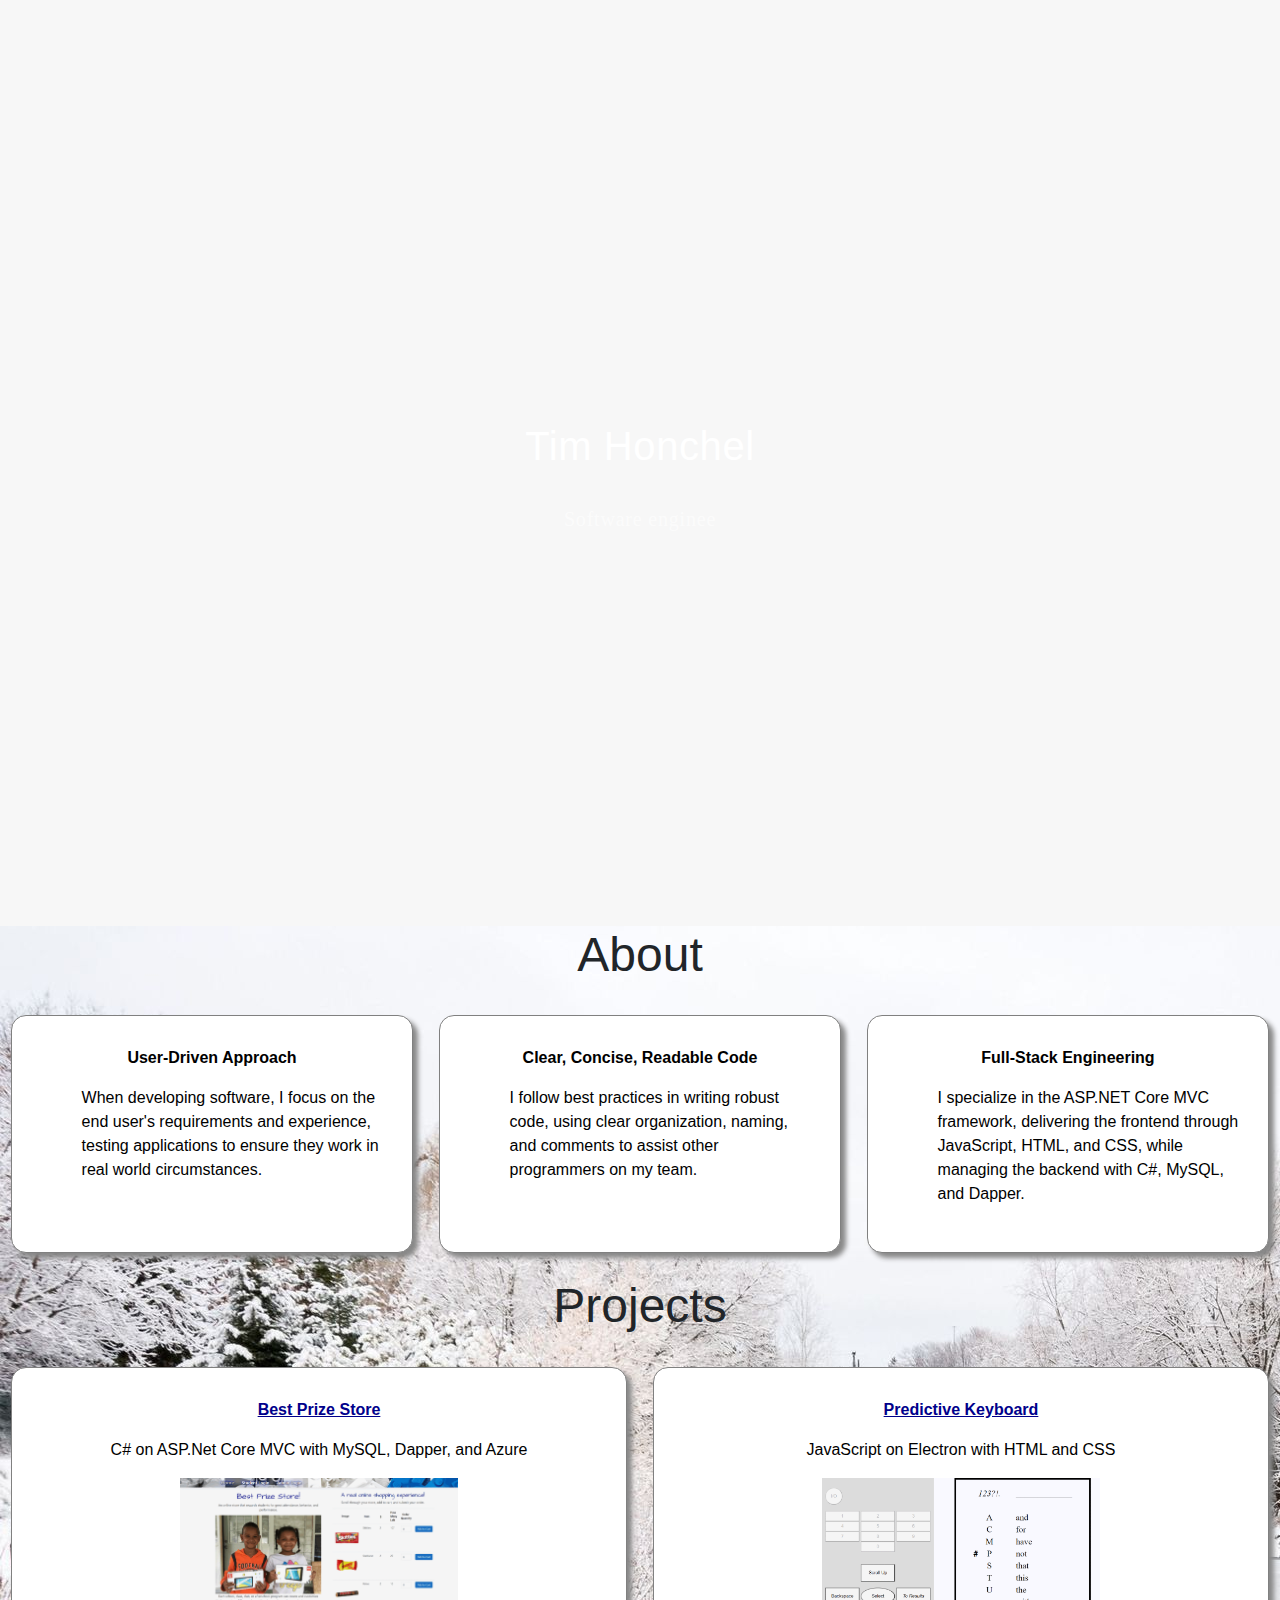
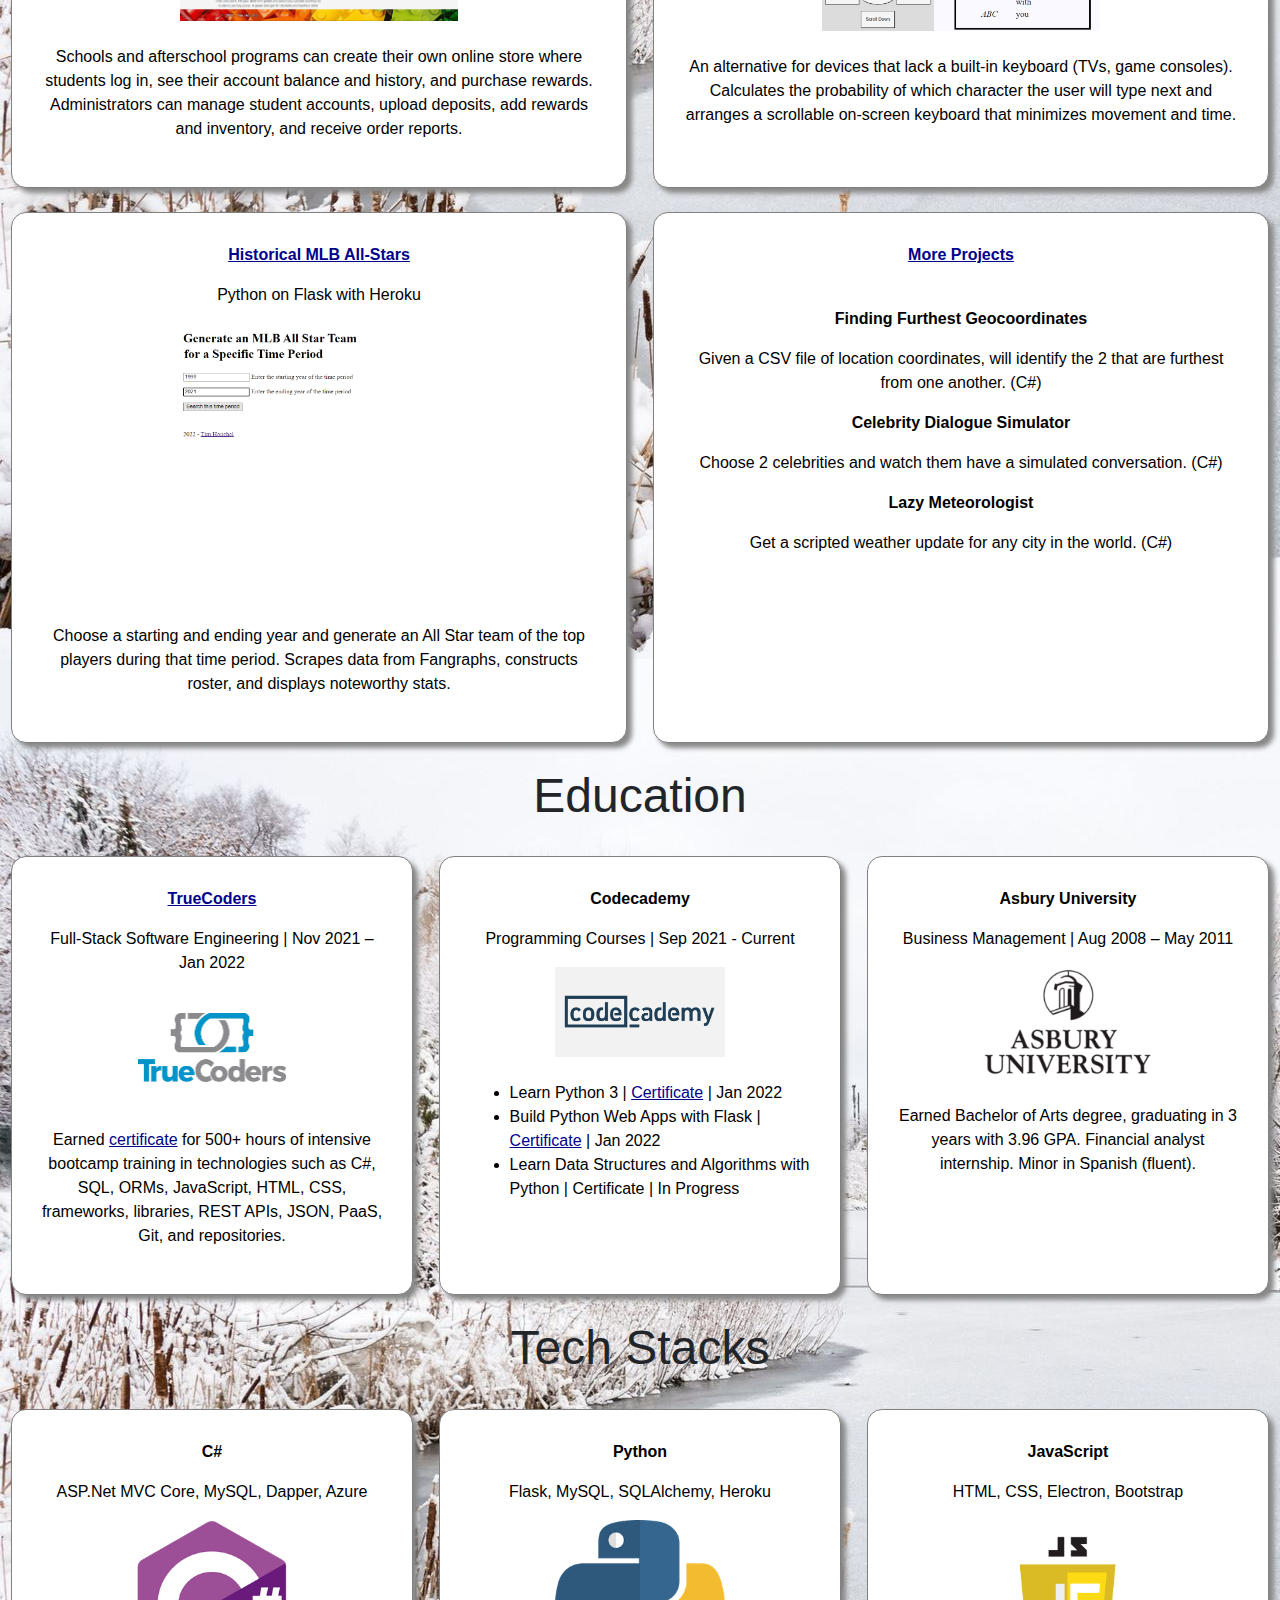
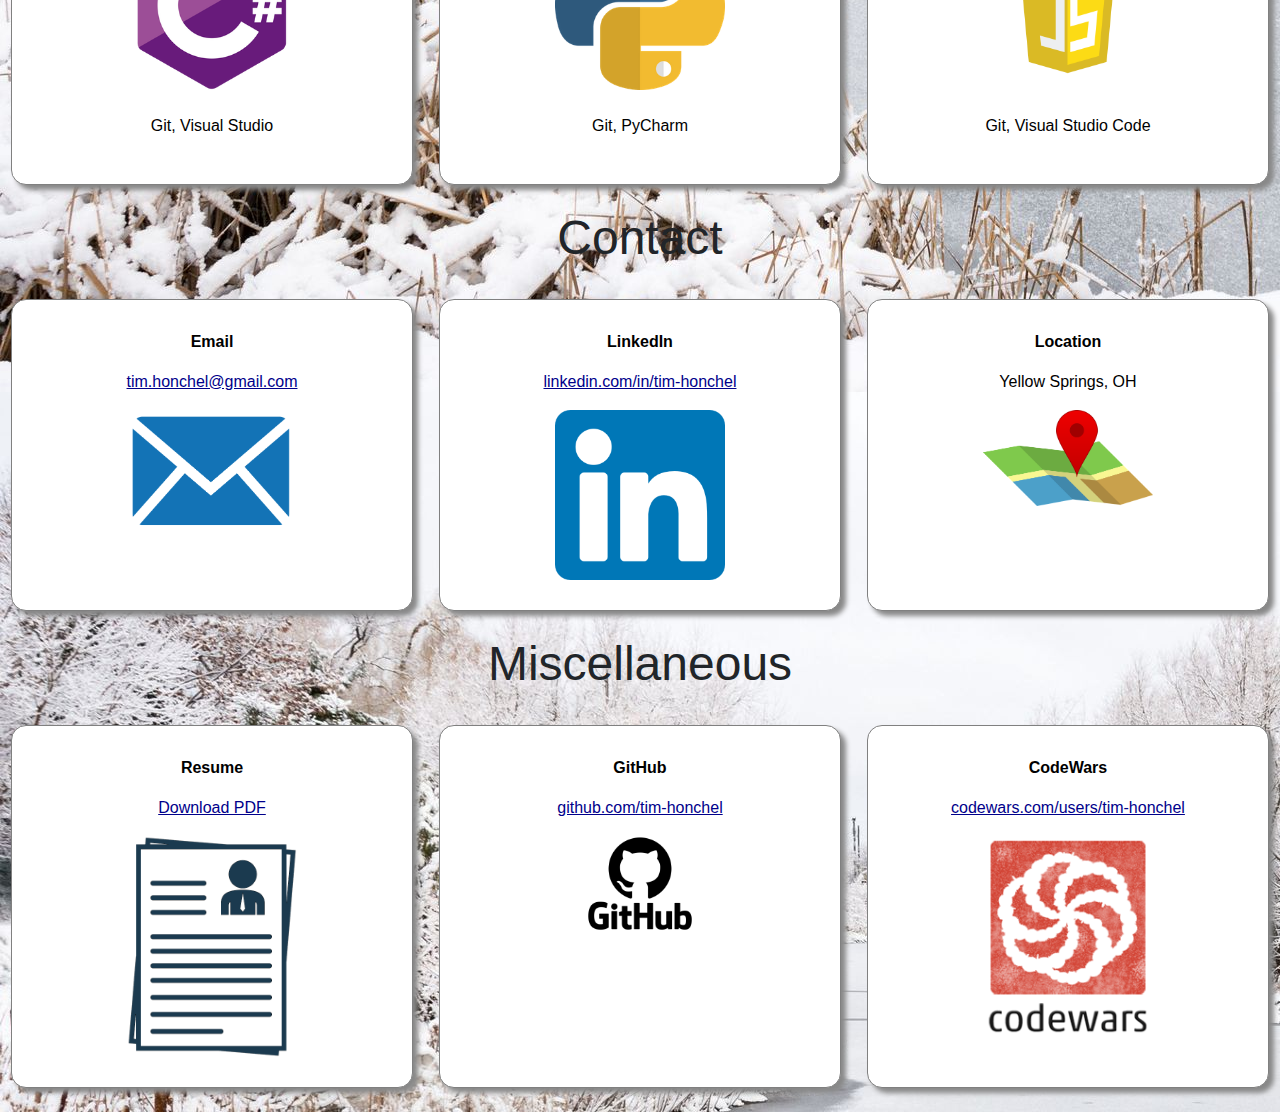
==== index.html @ f8c6c476 "added baseball project" ====
<!DOCTYPE html>
<html lang="en">
  <head>
    <meta charset="utf-8">
    <title>Tim Honchel - Software Portfolio</title>
    <meta content="IE=edge" http-equiv="X-UA-Compatible">
    <meta name="viewport" content="width=device-width, initial-scale=1">
    <meta name="title" content="Portfolio Website" property="og:title">
    <meta name="description" content="A collection of projects by Tim Honchel and his software engineering credentials." property="og:description">
    <meta name="author" content="Tim Honchel" >
    <meta name ="image" content="https://tim-honchel.github.io/images/preview.png" property="og:image">
    <!--Fav-->
    <link href="images/favicon.png" rel="shortcut icon">
    
    <!--styles-->
    
    <link href="css/style.css" rel="stylesheet">
    <link rel="stylesheet" href="https://stackpath.bootstrapcdn.com/bootstrap/4.3.1/css/bootstrap.min.css" integrity="sha384-ggOyR0iXCbMQv3Xipma34MD+dH/1fQ784/j6cY/iJTQUOhcWr7x9JvoRxT2MZw1T" crossorigin="anonymous">
    <link href="css/basic.css" rel="stylesheet">
    

  </head>
  <body>
  
      <button class="menu-button" id="open-button">
      </button><!--/.for-sticky-->
    
    
    <!--CONTENT WRAP-->
    <div class="content-wrap">
      <!--CONTENT-->
      <div class="content">
        <!--HOME-->
        <section id="home">
          <div class="hero-title-content">
            <h1>Tim Honchel</h1>
          </div>
            
              
                  <div class="hero-content">
                    <h5><span class="typed"></span></h5>
                  
              
            
          </div>
        </section>
        <!--/.HOME END-->


        <section id="container-image">
        <section id="resume"> 
          <h3>About</h3>
          <br>
              <div class="row">
                <div class ="column-3">
                  <p id="lead">User-Driven Approach</p>
                  <ul>
                    <p> When developing software, I focus on the end user's requirements and experience, testing applications to ensure they work in real world circumstances.</p>
                  </ul>
                </div>
                <div class ="column-3">
                  <p id="lead">Clear, Concise, Readable Code</p>
                  <ul>
                  <p> I follow best practices in writing robust code, using clear organization, naming, and comments to assist other programmers on my team.</p>
                </ul>
                </div>
                <div class ="column-3">
                  <p id="lead">Full-Stack Engineering</p>
                  <ul>
                  <p>I specialize in the ASP.NET Core MVC framework, delivering the frontend through JavaScript, HTML, and CSS, while managing the backend with C#, MySQL, and Dapper.</p>
                  </ul>
                </div>
              </div>                  
            <br>
          <h3>Projects</h3>
            <br>
              <div class="row">
                <div class ="column-2">
                  <p id="lead"><a href="/store.html" target="_blank">Best Prize Store</a></p>
                  <p id="follow">C# on ASP.Net Core MVC with MySQL, Dapper, and Azure</p>
                  <img src="images/storeGIF.gif" class="project">
                  <br>
                  <p id="follow">Schools and afterschool programs can create their own online store where students log in, see their account 
                      balance and history, and purchase rewards. Administrators can manage student accounts, upload 
                      deposits, add rewards and inventory, and receive order reports.</p>
                </div>
                <div class ="column-2">
                  <p id="lead"><a href="/keyboard.html" target="_blank">Predictive Keyboard</a></p>
                  <p id="follow">JavaScript on Electron with HTML and CSS</p>
                  <img src="images/keyboardGIF.gif" class="project">
                  <br>
                  <p id="follow">An alternative for devices that lack a built-in keyboard (TVs, game consoles). Calculates the probability
                    of which character the user will type next and arranges a scrollable on-screen keyboard that minimizes movement and time.</p>
                </div>
              </div>
                <br>
              <div class="row">
                <div class ="column-2">
                  <p id="lead"><a href="/baseball.html" target="_blank">Historical MLB All-Stars</a></p>
                  <p id="follow">Python on Flask with Heroku</p>
                  <img src="images/baseballGIF.gif" class="project">
                  <br>
                  <p id="follow">Choose a starting and ending year and generate an All Star team of the top players during that time period. Scrapes data from Fangraphs, constructs roster, and displays noteworthy stats.</p>
                </div>
                <div class ="column-2">
                  <p id="lead"><a href="/more-projects.html" target="_blank">More Projects</a></p>
                  <br>
                  <p id="lead">Finding Furthest Geocoordinates</p>
                  <p id="follow">Given a CSV file of location coordinates, will identify the 2 that are furthest from one another. (C#)</p>
                  <p id ="lead" >Celebrity Dialogue Simulator</p>
                  <p id="follow">Choose 2 celebrities and watch them have a simulated conversation. (C#)</p>
                  <p id="lead">Lazy Meteorologist</p>
                  <p id="follow">Get a scripted weather update for any city in the world. (C#)</p>
                  </ul>
                </div>
              </div>                  
            <br>
            <h3>Education</h3>
            <br>
             <div class="row">
                <div class ="column-3">
                  <p id="lead"><a href="https://truecoders.io/" target="_blank"> TrueCoders</a></p>
                  <p id="follow">Full-Stack Software Engineering | Nov 2021 – Jan 2022</p>
                  <img src="images/truecoders.png" class="project">
                  <br>
                  <p id="follow">Earned <a href="https://app.digit.ink/view-credential/2a8b1731-0780-4ac7-8654-10132011cfd3">certificate</a> for 500+ hours of intensive bootcamp training in technologies such as C#, SQL, ORMs, 
                    JavaScript, HTML, CSS, frameworks, libraries, REST APIs, JSON, PaaS, Git, and repositories.</p>
                </div>
                <div class ="column-3">
                  <p id="lead">Codecademy</p>
                  <p id="follow">Programming Courses | Sep 2021 - Current</p>
                  <img src="images/codecademy.jpg" class="project">
                  <br>
                  <ul>
                    <li>Learn Python 3 | <a href="https://www.codecademy.com/profiles/TimHonchel/certificates/6c152bd262967f8c941c9707ed636bda" target="_blank">Certificate</a> | Jan 2022</li>
                    <li>Build Python Web Apps with Flask | <a href="https://portal-app.production-eks.codecademy.com/profiles/TimHonchel/certificates/5ee3bf2c187929001393af70" target="_blank">Certificate</a> | Jan 2022</li>
                    <li>Learn Data Structures and Algorithms with Python | Certificate | In Progress</li>
                  </ul>
                </div>
                <div class ="column-3">
                  <p id="lead">Asbury University</p>
                  <p id="follow">Business Management | Aug 2008 – May 2011</p>
                  <img src="images/asbury.png" class="project">
                  <br>
                  <p id="follow">Earned Bachelor of Arts degree, graduating in 3 years with 3.96 GPA. Financial analyst internship. Minor in Spanish (fluent).</p>
                </div>
              </div>
            <br>
            <h3>Tech Stacks</h3>
            <br>
              <div class="row">
                <div class="column-3">
                  <p id="lead">C#</p>
                  <p id="follow">ASP.Net MVC Core, MySQL, Dapper, Azure</p>
                  <img src="images/csharp.png" class="project">
                  <br>
                  <p id="follow">Git, Visual Studio</p>
                </div>
                <div class ="column-3">
                  <p id ="lead">Python</p>
                  <p id="follow">Flask, MySQL, SQLAlchemy, Heroku</p>
                  <img src="images/python.png" class="project">
                  <br>
                  <p id="follow">Git, PyCharm</p>
                </div>
                <div class ="column-3">
                  <p id ="lead">JavaScript</p>
                  <p id="follow">HTML, CSS, Electron, Bootstrap</p>
                  <img src="images/javascript.png" class="project">
                  <br>
                  <p id="follow">Git, Visual Studio Code</p>
                  </div>
              </div>
            <br> 
            <h3>Contact</h3>
            <br>
            <div class="row">
              <div class="column-3">
                <p id="lead">Email</p>
                <p id="follow"><a href = "mailto:tim.honchel@gmail.com" target="_blank">tim.honchel@gmail.com</a></p>
                <img src="images/email.png" class="project">
              </div>
              <div class ="column-3">
                <p id ="lead">LinkedIn</p>
                <p id="follow"><a href ="http://www.linkedin.com/in/tim-honchel" target="_blank">linkedin.com/in/tim-honchel</a></p>
                <img src="images/linked-in.png" class="project">
              </div>
              <div class ="column-3">
                <p id ="lead">Location</p>
                <p id="follow">Yellow Springs, OH</p>
                <img src="images/map.png" class="project">
                </div>
            </div>
            <br>  
            <h3>Miscellaneous</h3>
            <br>
            <div class="row">
              <div class="column-3">
                <p id="lead">Resume</p>
                <p id="follow"><a href="/resume-tim-honchel.pdf" target="_blank">Download PDF</a></p>
                <img src="images/resume.png" class="project">
              </div>
              <div class ="column-3">
                <p id ="lead">GitHub</p>
                <p id="follow"><a href="http://www.github.com/tim-honchel" target="_blank">github.com/tim-honchel</a></p>
                <img src="images/github.png" class="project">
              </div>
              <div class ="column-3">
                <p id ="lead">CodeWars</p>
                <p id="follow"><a href="http://codewars.com/users/tim-honchel" target="_blank">codewars.com/users/tim-honchel</a></p>
                <img src="images/codewars.png" class="project">
                </div>
            </div>
              <br>
        </section>
        </section>

        
        
        

      <!--/.CONTENT END-->
      </div>
    <!--/.CONTENT-WRAP END-->
    </div>
    

    <script src="js/jquery-1.9.1.min.js" type="text/javascript"></script>
    <script src="js/smooth-scroll.min.js" type="text/javascript"></script>
    <script src="js/typed.js" type="text/javascript"></script>
    <script src="js/main.js" type="text/javascript"></script>
  </body>
</html>
---- css/style.css ----
/*
Template Name: Bodo - Simple One Page Personal
Author: BdgPixel
Author URI:  http://themeforest.net/user/BdgPixel


/*----------------------------------------- 4) Header --------------------------------------------------*/





/*----------- panel ----------*/
.content-wrap {
  -webkit-overflow-scrolling: touch;
  height: 100%;
  width: 100%;
}
.content {
  position: absolute;
  width: 100%;
  height: 100%;
}
.content::before {
  position: fixed;
  top: 0;
  left: 0;
  z-index: 10;
  width: 100%;
  height: 100%;
  background: rgba(0, 0, 0, 0.3);
  content: '';
  opacity: 0;
  -webkit-transform: translate3d(100%, 0, 0);
  transform: translate3d(100%, 0, 0);
  -webkit-transition: opacity 0.4s, -webkit-transform 0s 0.4s;
  transition: opacity 0.4s, transform 0s 0.4s;
  -webkit-transition-timing-function: cubic-bezier(0.7, 0, 0.3, 1);
  transition-timing-function: cubic-bezier(0.7, 0, 0.3, 1);
}
/* Menu Button */
.menu-button {
  width: 0px;
  height: 0px;
  position: fixed;
  right: 0;
  margin-top: 13px;
  margin-right: 35px;
  z-index: 1000;
  padding: 0;
  cursor: pointer;
  background: transparent;
  border: none;
}
.menu-button span {
  display: block;
  position: absolute;
  height: 1px;
  width: 100%;
  background: #2f2f2f;
  border-radius: 9px;
  opacity: 1;
  left: 0;
}

/* Close Button */
.close-button {
  width: 1em;
  height: 1em;
  position: absolute;
  right: 1em;
  top: 1em;
  overflow: hidden;
  text-indent: 1em;
  font-size: 0.75em;
  border: none;
  background: transparent;
  color: transparent;
}
.close-button::before,
.close-button::after {
  content: '';
  position: absolute;
  width: 3px;
  height: 100%;
  top: 0;
  left: 50%;
  background: #bdc3c7;
}
.close-button::before {
  -webkit-transform: rotate(45deg);
  transform: rotate(45deg);
}
.close-button::after {
  -webkit-transform: rotate(-45deg);
  transform: rotate(-45deg);
}




/*----------------------------------------- 5) Typography --------------------------------------------------*/

h5 {
  letter-spacing: 0.8px;
  font-family: 'Roboto Slab', serif;
}


#home h1 {
  line-height: 40px;
  letter-spacing: 0.6px;
}
#home .typed {
  font-weight: 400;
  font-size: 16px;
  line-height: 26px;
  letter-spacing: 1.5px;
  margin: 0 auto;
  opacity: 0.6;
}
.year {
  font-size: 26px;
  font-weight: 500;
  margin-bottom: 10px;
  font-family: 'Roboto', sans-serif;
}
.job {
  font-size: 14px;
  font-weight: 500;
  line-height: 14px;
  letter-spacing: 0.4px;
  text-transform: uppercase;
  color: #cccccc;
}
.company {
  font-size: 12px;
  line-height: 14px;
  border: 1px solid #ececec;
  color: #cccccc;
  padding:8px 10px;
  border-radius: 6px;
  display: inline-block;
  margin-top: 5px;
  font-weight: 400;

}

/*----------------------------------------- 6) Hero --------------------------------------------------*/
#home {
  background: url("/images/background3.jpg");
  -webkit-background-size: cover;
  -moz-background-size: cover;
  -o-background-size: cover;
  background-size: cover;
  min-width: 100%;
  min-height: 100%;
  height: 100%;
  width: 100%;
  display: block;
}
.wrap-hero-content{
  width: 100%;
  height: 100%;
  position: absolute;
  top: 0;
  left: 0;
}
.hero-content{
  position: absolute;
  text-align: center;
  min-width: 300px;
  left: 50%;
  top: 60%;
  padding: 15px;
  background:transparent; /* change color and outline here */
  outline:none;
  outline-offset: 8px;
  -webkit-transform: translateX(-50%) translateY(-50%);
  transform: translateX(-50%) translateY(-50%);
  color:white;
}
.hero-title-content{
  position: absolute;
  text-align: center;
  min-width: 300px;
  left: 50%;
  top: 50%;
  padding: 30px;
  background:transparent; /* change color and outline here */
  outline:none;
  outline-offset: 8px;
  -webkit-transform: translateX(-50%) translateY(-50%);
  transform: translateX(-50%) translateY(-50%);
  color:white;
}
/*mouse*/
.mouse-icon {
  position: absolute;
  border: 2px solid #2f2f2f;
  background: #ffffff;
  opacity: 0.8;
  border-radius: 13px;
  height: 40px;
  width: 30px;
  margin: 0 auto;
  display: block;
  left: 0;
  right: 0;
  bottom: 30px;
  z-index: 100;
}

.mouse-icon .scroll {
  -webkit-animation-name: scrolling;
  -webkit-animation-duration: 1s;
  -webkit-animation-timing-function: linear;
  -webkit-animation-delay: 0s;
  -webkit-animation-iteration-count: infinite;
  -webkit-animation-play-state: running;
  animation-name: scrolling;
  animation-duration: 1s;
  animation-timing-function: linear;
  animation-delay: 0s;
  animation-iteration-count: infinite;
  animation-play-state: running;
}
.mouse-icon .scroll {
  position: relative;
  border-radius: 10px;
  background: #2f2f2f;
  width: 4px;
  height: 8px;
  top: 4px;
  margin-left: auto;
  margin-right: auto;
}

@-webkit-keyframes scrolling  {
  0%   { top:2px;  opacity: 0;}
  30%  { top:8px; opacity: 1;}
  100% { top:16px; opacity: 0;}
}

@keyframes scrolling  {
  0%   { top:2px;  opacity: 0;}
  30%  { top:8px; opacity: 1;}
  100% { top:16px; opacity: 0;}
}


/*----- typed effect ---*/
.typed {
  font-size:24px;
}

.typed-cursor{ opacity: 0;}
---- css/basic.css ----
a {
    color:darkblue;
    text-decoration: underline;
}

body {
    /*background-color:rgb(231, 239, 250);*/
    background-color:rgba(245, 245, 245, 0.829);
    
}

.column-1 {
    float:left;
    width: 50%;
    /*border:1px solid darkblue;*/
    border:1px solid gray;
    padding:30px;
    /*background-color: aliceblue;*/
    background-color: white;
    border-radius:15px;
    box-shadow: 5px 5px 5px #888888 ;
}

.column-2 {
    float:left;
    width: 49%;
    /*border:1px solid darkblue;*/
    border:1px solid gray;
    padding:30px;
    /*background-color: aliceblue;*/
    background-color: white;
    border-radius:15px;
    box-shadow: 5px 5px 5px #888888 ;
}

.column-3 {
    float:left;
    width: 32%;
    /*border:1px solid darkblue;*/
    border:1px solid gray;
    padding:30px;
    /*background-color: aliceblue;*/
    background-color: white;
    border-radius:15px;
    box-shadow: 5px 5px 5px #888888 ;
    
}

#container-image {
    background-image: url("/images/background-main.jpg");
}

#follow {
    text-align: center;
}

h3 {
    /* color:goldenrod; */
    text-align: center;
    font-size:36pt;
}

h6 {
    text-align:center;
}

.hero-text {
    text-align: center;
    position: absolute;
    top: 50%;
    left: 50%;
    transform: translate(-50%, -50%);
    color: white;
}

#lead {
    font-weight: bold;
    text-align: center;
}

li, p {
   color:black;
}

.project {
    display: block;
    margin-left: auto;
    margin-right: auto;
    width:50%;
}

.project2 {
    display: block;
    margin-left: auto;
    margin-right: auto;
    width:75%;
}

.project3 {
    display: block;
    margin-left: auto;
    margin-right: auto;
    width:100%;
}

#resume {
    margin:2%;
}

.row {
    column-gap:2%;
}

@media screen and (max-height: 481px){

    .hero-content {
        padding:5px;
        top:74%;

    }

    .hero-title-content {
        padding:5px;
        top:59%;

    }
  
    h1 {
        font-size:17pt;
        color:white;
    }

    h5 {
        font-size:10pt;
        color:white;
    }

}


@media screen and (max-width: 481px){

    .column-2 {
        float:left;
        width: 100%;
        border:1px solid darkblue;
        padding:30px;
        background-color: aliceblue;
        border-radius:15px;
        box-shadow: 5px 5px 5px #888888 ;
    }
    
    .column-3 {
        float:left;
        width: 100%;
        border:1px solid darkblue;
        padding:30px;
        background-color: aliceblue;
        border-radius:15px;
        box-shadow: 5px 5px 5px #888888 ;
    }

    #container-image {
        background-image: none;
    }
    
    .hero-content {
        padding:15px;
        left:40%;
        top:70%;

    }

    .hero-title-content {
        padding:15px;
        left:40%;
        top:62%;

    }

    #home {
        background: url("/images/background-mobile.jpg");
        -webkit-background-size: cover;
        -moz-background-size: cover;
        -o-background-size: cover;
        background-size: cover;
        min-width: 100%;
        min-height: 100%;
        height: 100%;
        width: 100%;
        display: block;
        background-position:center;
        
    }
  
    h1 {
        font-size:18pt;
        color:white;
    }

    h5 {
        font-size:12pt;
        color:white;
    }
       

    .row {
        column-gap:0%;
    }
  }
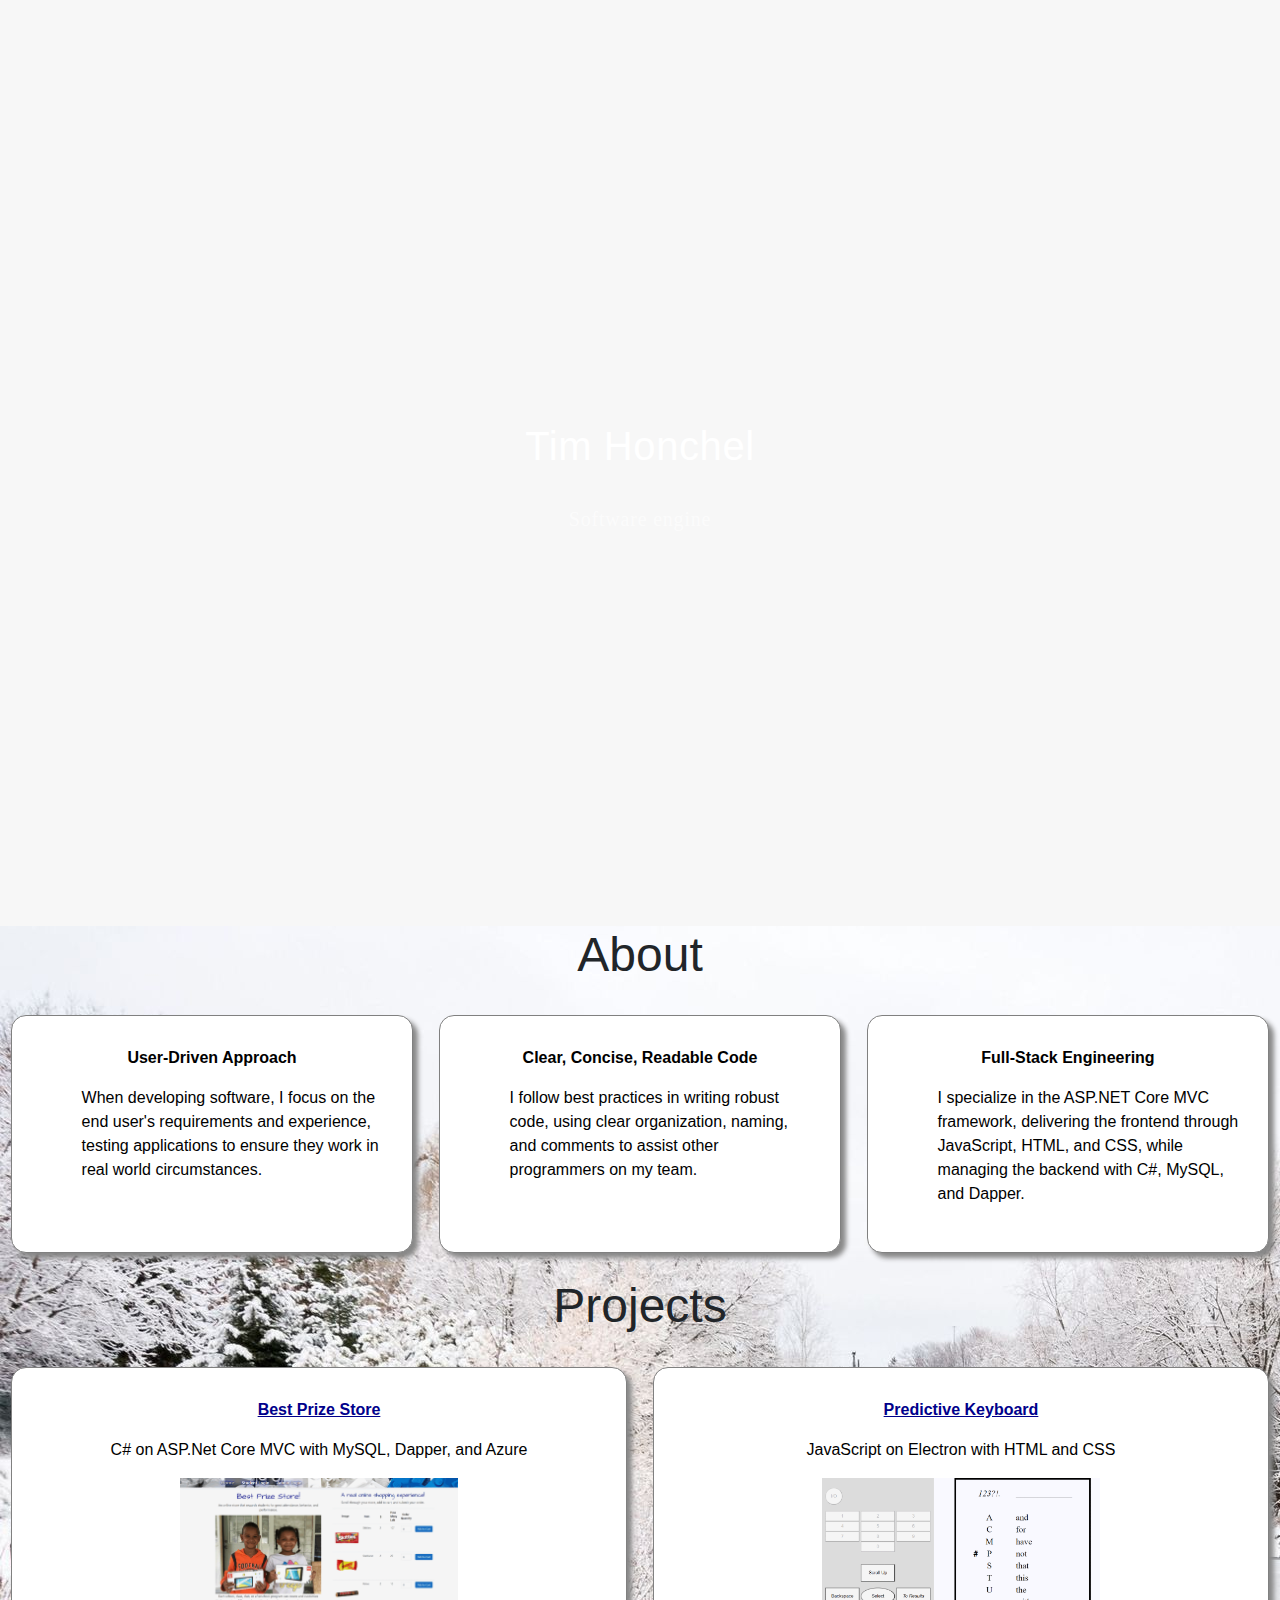
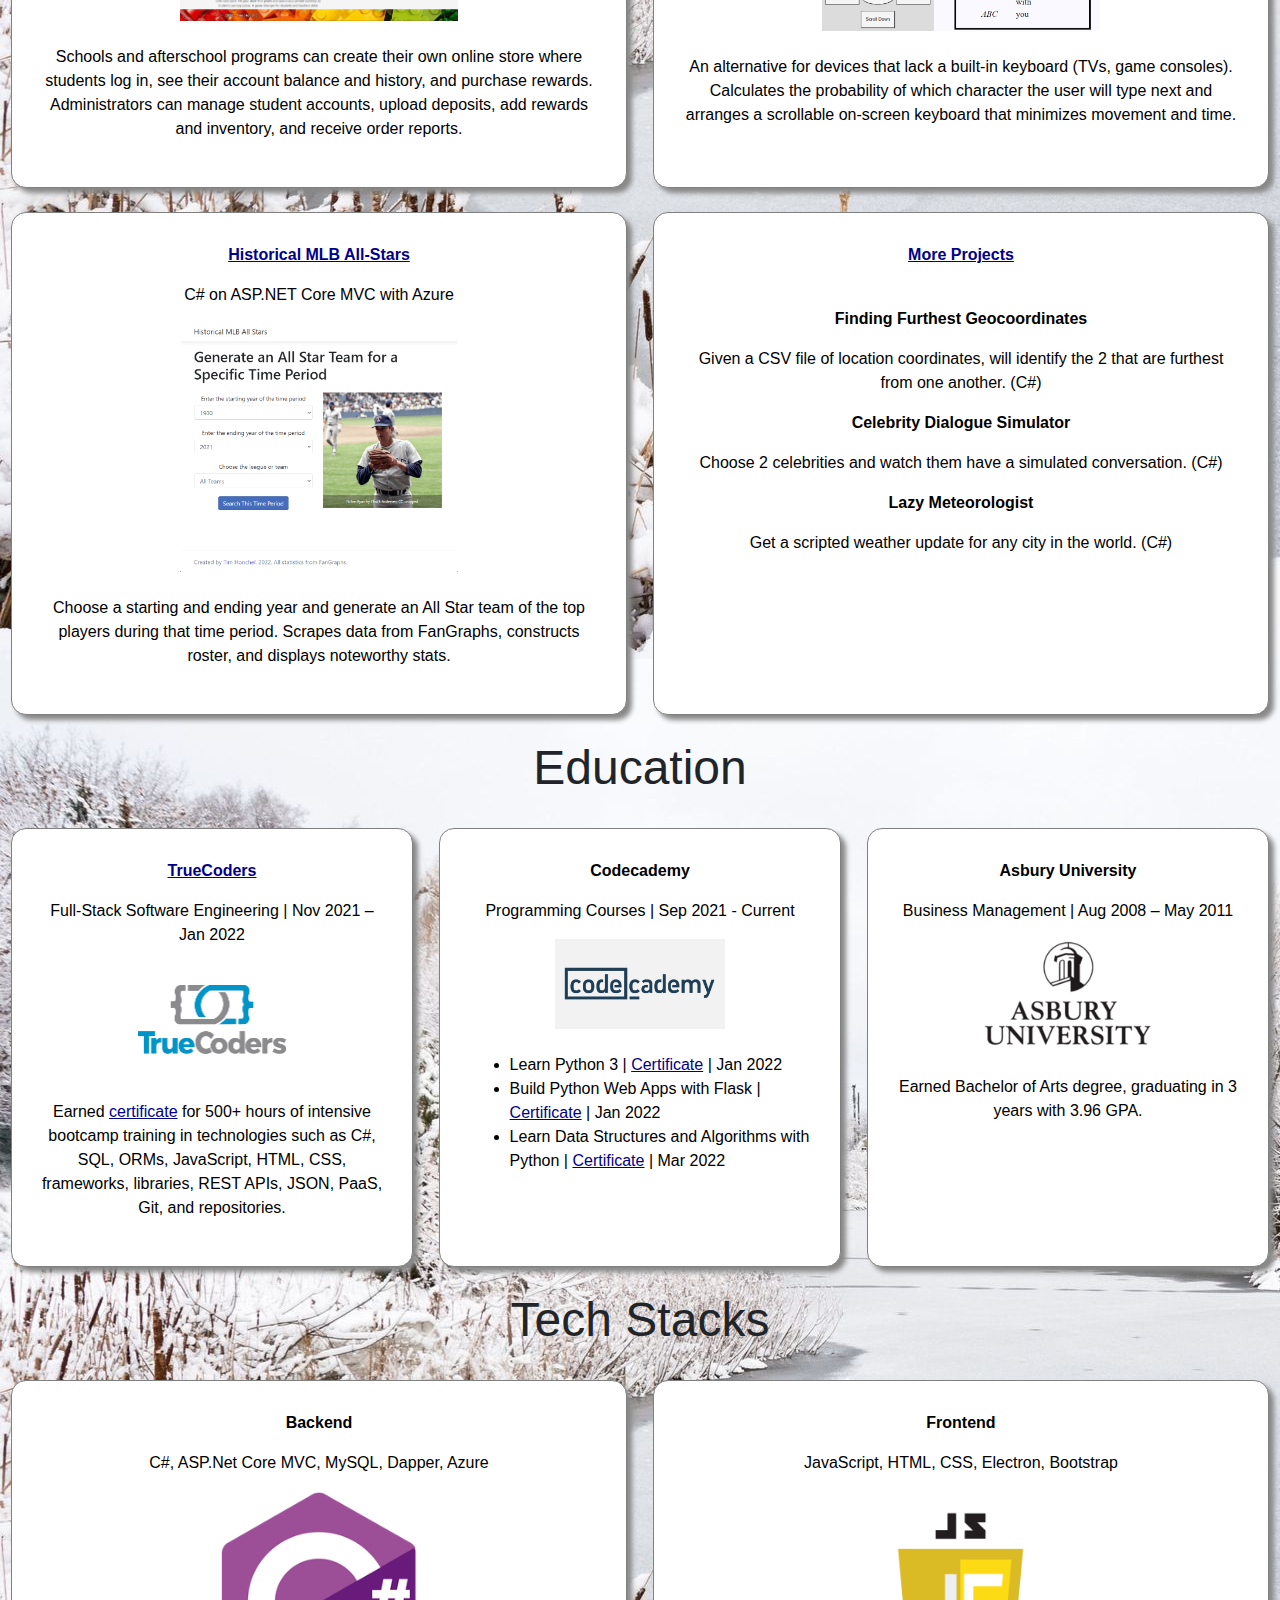
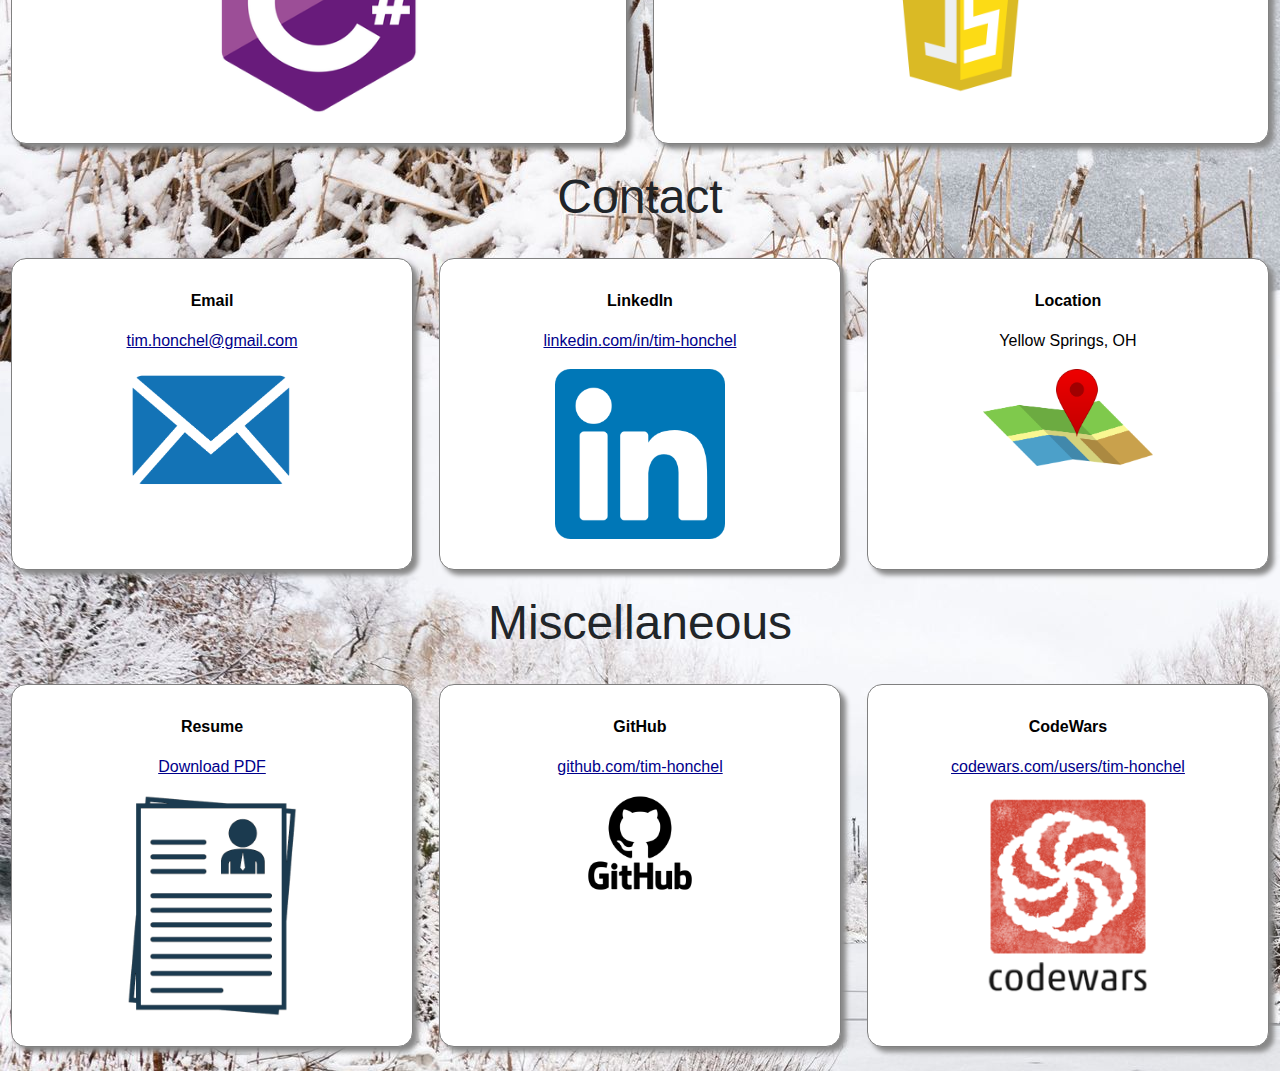
==== commit d235fcb7: "updated portfolio, resume, tech stack" ====
--- a/index.html
+++ b/index.html
@@ -97,10 +97,10 @@
               <div class="row">
                 <div class ="column-2">
                   <p id="lead"><a href="/baseball.html" target="_blank">Historical MLB All-Stars</a></p>
-                  <p id="follow">Python on Flask with Heroku</p>
+                  <p id="follow">C# on ASP.NET Core MVC with Azure</p>
                   <img src="images/baseballGIF.gif" class="project">
                   <br>
-                  <p id="follow">Choose a starting and ending year and generate an All Star team of the top players during that time period. Scrapes data from Fangraphs, constructs roster, and displays noteworthy stats.</p>
+                  <p id="follow">Choose a starting and ending year and generate an All Star team of the top players during that time period. Scrapes data from FanGraphs, constructs roster, and displays noteworthy stats.</p>
                 </div>
                 <div class ="column-2">
                   <p id="lead"><a href="/more-projects.html" target="_blank">More Projects</a></p>
@@ -134,7 +134,7 @@
                   <ul>
                     <li>Learn Python 3 | <a href="https://www.codecademy.com/profiles/TimHonchel/certificates/6c152bd262967f8c941c9707ed636bda" target="_blank">Certificate</a> | Jan 2022</li>
                     <li>Build Python Web Apps with Flask | <a href="https://portal-app.production-eks.codecademy.com/profiles/TimHonchel/certificates/5ee3bf2c187929001393af70" target="_blank">Certificate</a> | Jan 2022</li>
-                    <li>Learn Data Structures and Algorithms with Python | Certificate | In Progress</li>
+                    <li>Learn Data Structures and Algorithms with Python | <a href="https://www.codecademy.com/profiles/TimHonchel/certificates/7a1021b263de1990c643feb15d9f1f7a">Certificate</a> | Mar 2022</li>
                   </ul>
                 </div>
                 <div class ="column-3">
@@ -142,33 +142,22 @@
                   <p id="follow">Business Management | Aug 2008 – May 2011</p>
                   <img src="images/asbury.png" class="project">
                   <br>
-                  <p id="follow">Earned Bachelor of Arts degree, graduating in 3 years with 3.96 GPA. Financial analyst internship. Minor in Spanish (fluent).</p>
+                  <p id="follow">Earned Bachelor of Arts degree, graduating in 3 years with 3.96 GPA.</p>
                 </div>
               </div>
             <br>
             <h3>Tech Stacks</h3>
             <br>
               <div class="row">
-                <div class="column-3">
-                  <p id="lead">C#</p>
-                  <p id="follow">ASP.Net MVC Core, MySQL, Dapper, Azure</p>
-                  <img src="images/csharp.png" class="project">
-                  <br>
-                  <p id="follow">Git, Visual Studio</p>
-                </div>
-                <div class ="column-3">
-                  <p id ="lead">Python</p>
-                  <p id="follow">Flask, MySQL, SQLAlchemy, Heroku</p>
-                  <img src="images/python.png" class="project">
-                  <br>
-                  <p id="follow">Git, PyCharm</p>
-                </div>
-                <div class ="column-3">
-                  <p id ="lead">JavaScript</p>
-                  <p id="follow">HTML, CSS, Electron, Bootstrap</p>
-                  <img src="images/javascript.png" class="project">
-                  <br>
-                  <p id="follow">Git, Visual Studio Code</p>
+                <div class="column-2">
+                  <p id="lead">Backend</p>
+                  <p id="follow">C#, ASP.Net Core MVC, MySQL, Dapper, Azure</p>
+                  <img src="images/csharp.png"  class="project4">
+                </div>
+                <div class ="column-2">
+                  <p id ="lead">Frontend</p>
+                  <p id="follow">JavaScript, HTML, CSS, Electron, Bootstrap</p>
+                  <img src="images/javascript.png"  class="project4">
                   </div>
               </div>
             <br> 
--- a/css/basic.css
+++ b/css/basic.css
@@ -101,6 +101,13 @@
     margin-left: auto;
     margin-right: auto;
     width:100%;
+}
+
+.project4 {
+    display: block;
+    margin-left: auto;
+    margin-right: auto;
+    width:40%;
 }
 
 #resume {
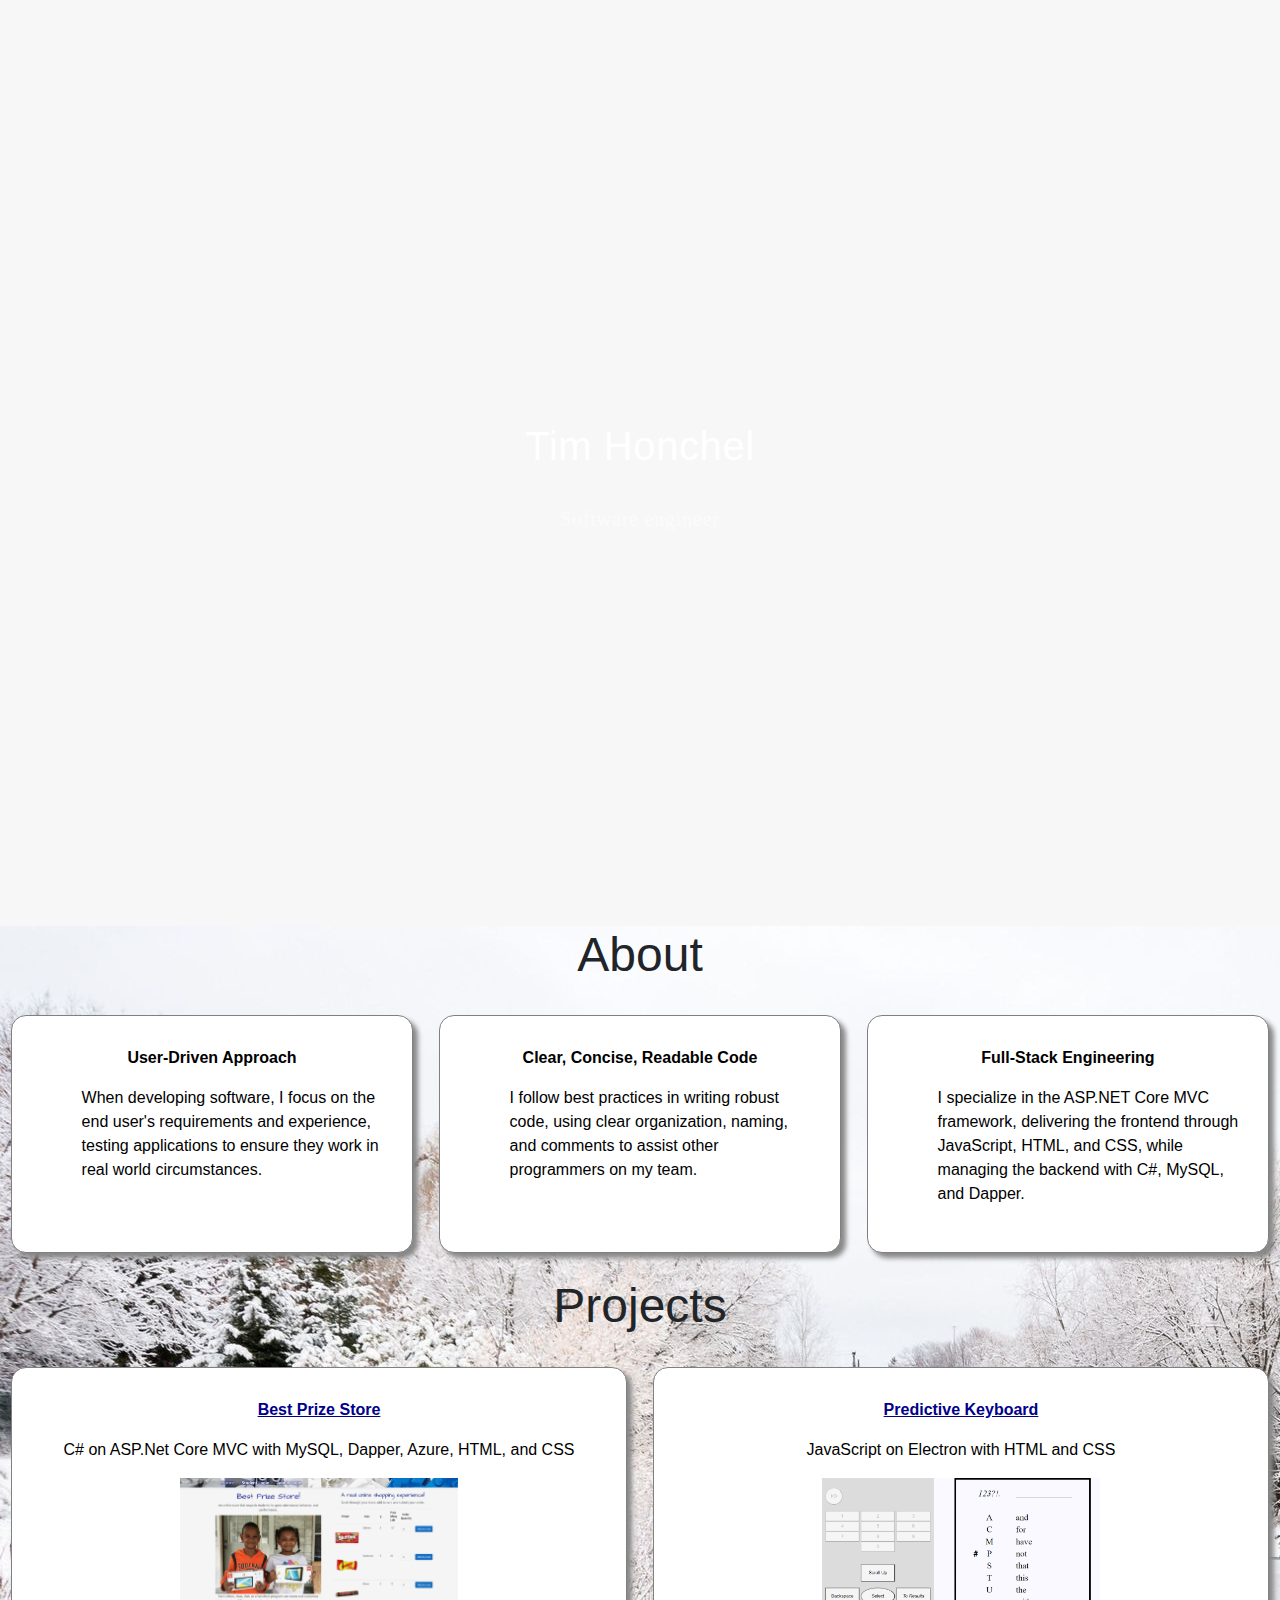
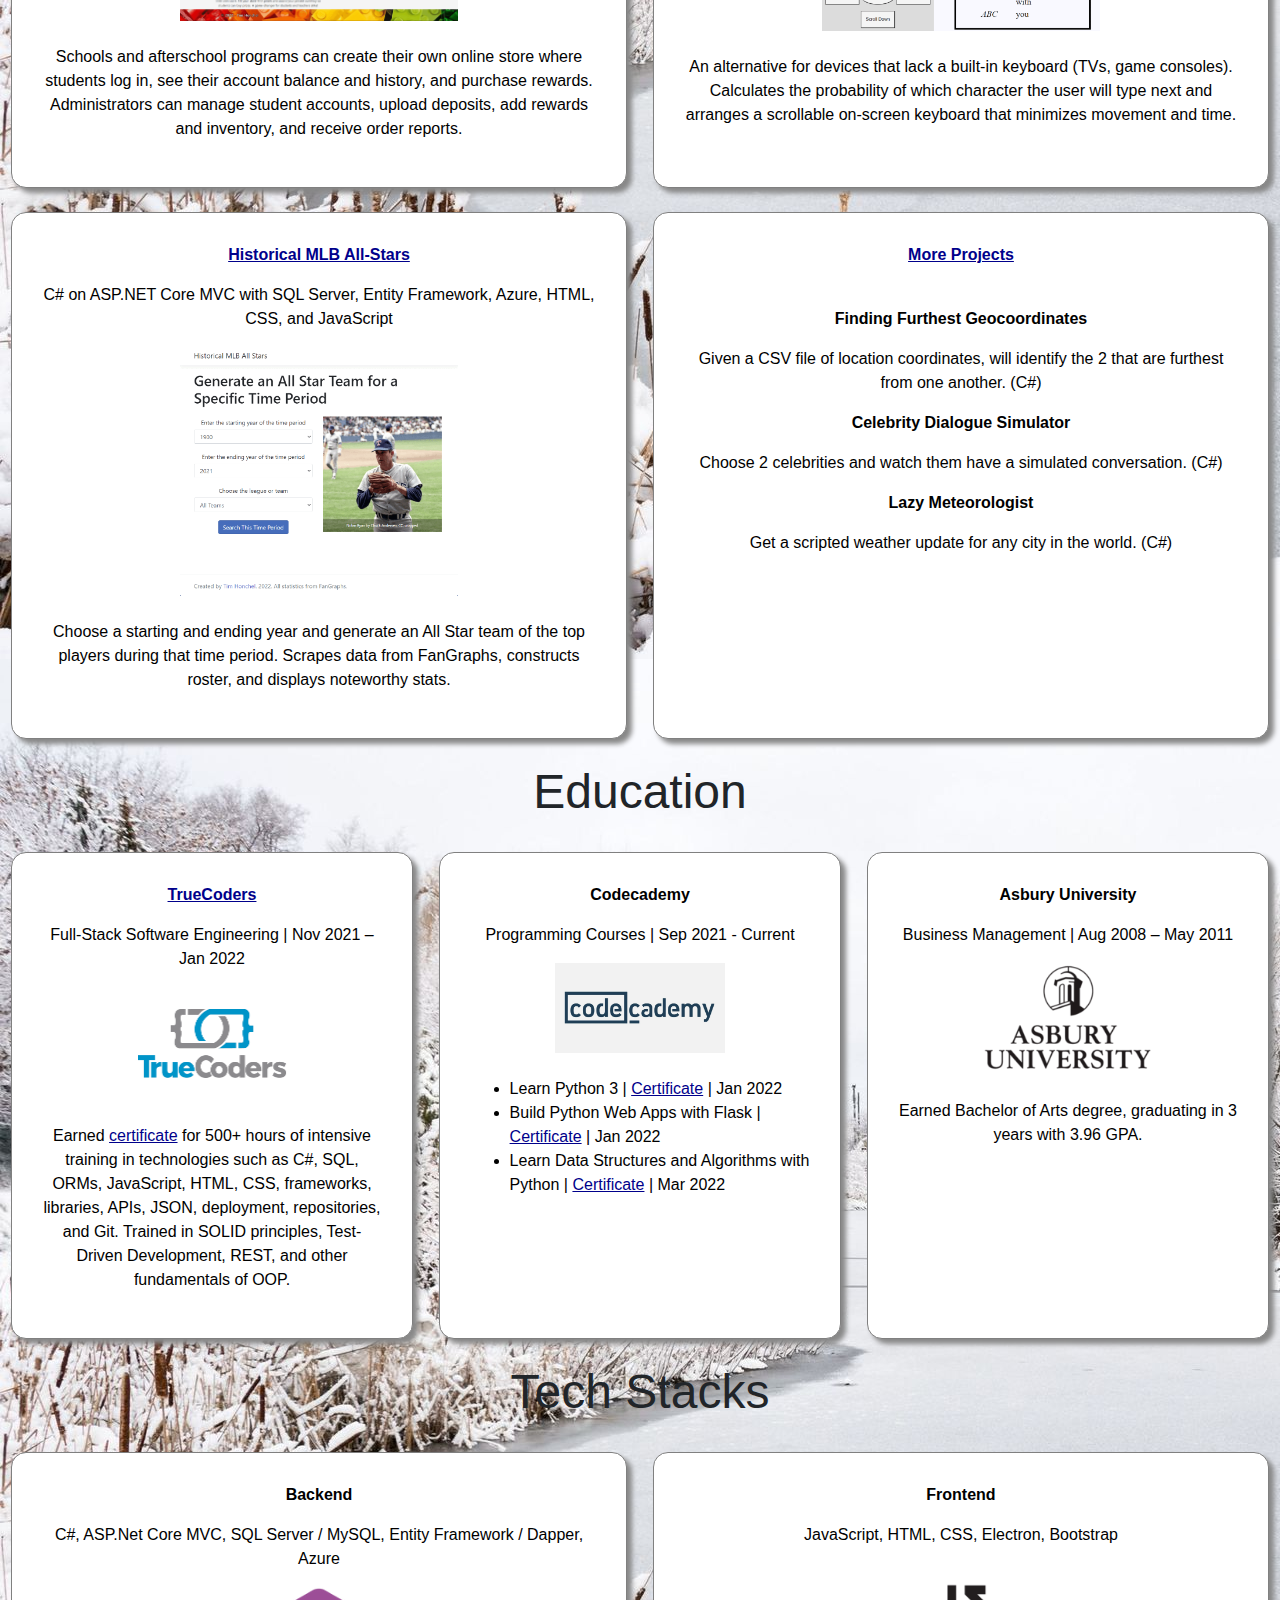
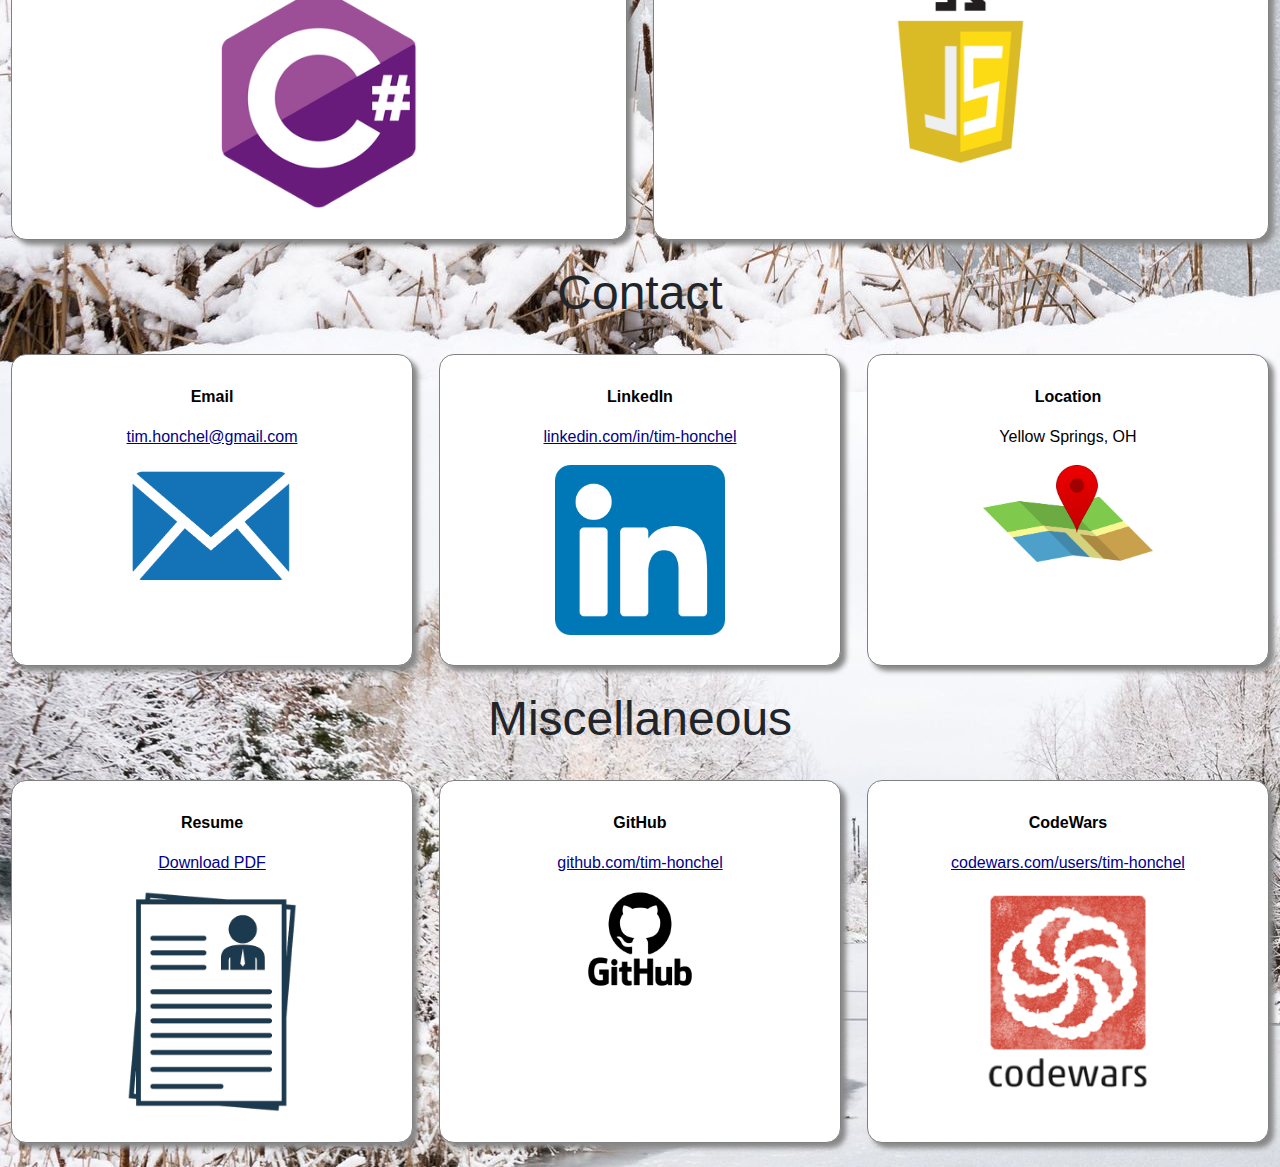
==== commit bfa66412: "updates" ====
--- a/index.html
+++ b/index.html
@@ -77,7 +77,7 @@
               <div class="row">
                 <div class ="column-2">
                   <p id="lead"><a href="/store.html" target="_blank">Best Prize Store</a></p>
-                  <p id="follow">C# on ASP.Net Core MVC with MySQL, Dapper, and Azure</p>
+                  <p id="follow">C# on ASP.Net Core MVC with MySQL, Dapper, Azure, HTML, and CSS</p>
                   <img src="images/storeGIF.gif" class="project">
                   <br>
                   <p id="follow">Schools and afterschool programs can create their own online store where students log in, see their account 
@@ -97,7 +97,7 @@
               <div class="row">
                 <div class ="column-2">
                   <p id="lead"><a href="/baseball.html" target="_blank">Historical MLB All-Stars</a></p>
-                  <p id="follow">C# on ASP.NET Core MVC with Azure</p>
+                  <p id="follow">C# on ASP.NET Core MVC with SQL Server, Entity Framework, Azure, HTML, CSS, and JavaScript</p>
                   <img src="images/baseballGIF.gif" class="project">
                   <br>
                   <p id="follow">Choose a starting and ending year and generate an All Star team of the top players during that time period. Scrapes data from FanGraphs, constructs roster, and displays noteworthy stats.</p>
@@ -123,8 +123,7 @@
                   <p id="follow">Full-Stack Software Engineering | Nov 2021 – Jan 2022</p>
                   <img src="images/truecoders.png" class="project">
                   <br>
-                  <p id="follow">Earned <a href="https://app.digit.ink/view-credential/2a8b1731-0780-4ac7-8654-10132011cfd3">certificate</a> for 500+ hours of intensive bootcamp training in technologies such as C#, SQL, ORMs, 
-                    JavaScript, HTML, CSS, frameworks, libraries, REST APIs, JSON, PaaS, Git, and repositories.</p>
+                  <p id="follow">Earned <a href="https://app.digit.ink/view-credential/2a8b1731-0780-4ac7-8654-10132011cfd3">certificate</a> for 500+ hours of intensive training in technologies such as C#, SQL, ORMs, JavaScript, HTML, CSS, frameworks, libraries, APIs, JSON, deployment, repositories, and Git. Trained in SOLID principles, Test-Driven Development, REST, and other fundamentals of OOP. </p>
                 </div>
                 <div class ="column-3">
                   <p id="lead">Codecademy</p>
@@ -151,7 +150,7 @@
               <div class="row">
                 <div class="column-2">
                   <p id="lead">Backend</p>
-                  <p id="follow">C#, ASP.Net Core MVC, MySQL, Dapper, Azure</p>
+                  <p id="follow">C#, ASP.Net Core MVC, SQL Server / MySQL, Entity Framework / Dapper, Azure</p>
                   <img src="images/csharp.png"  class="project4">
                 </div>
                 <div class ="column-2">
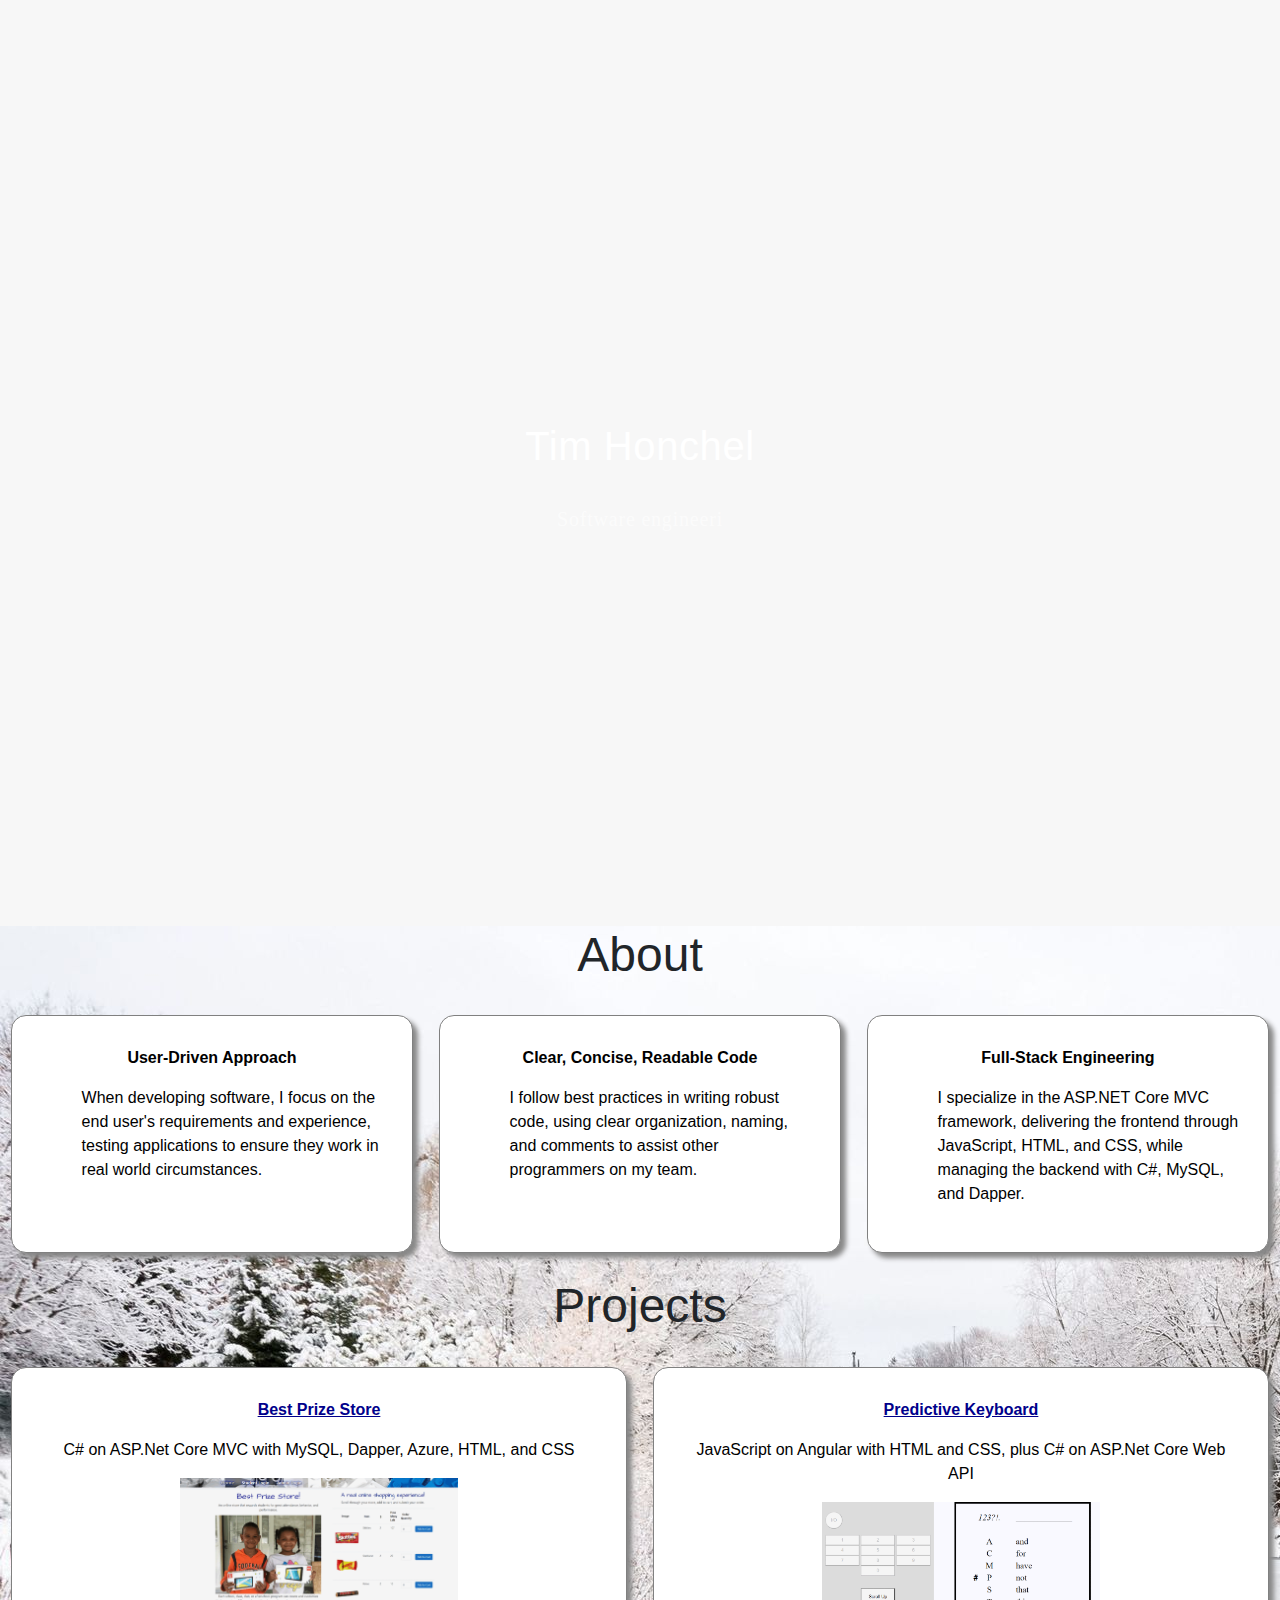
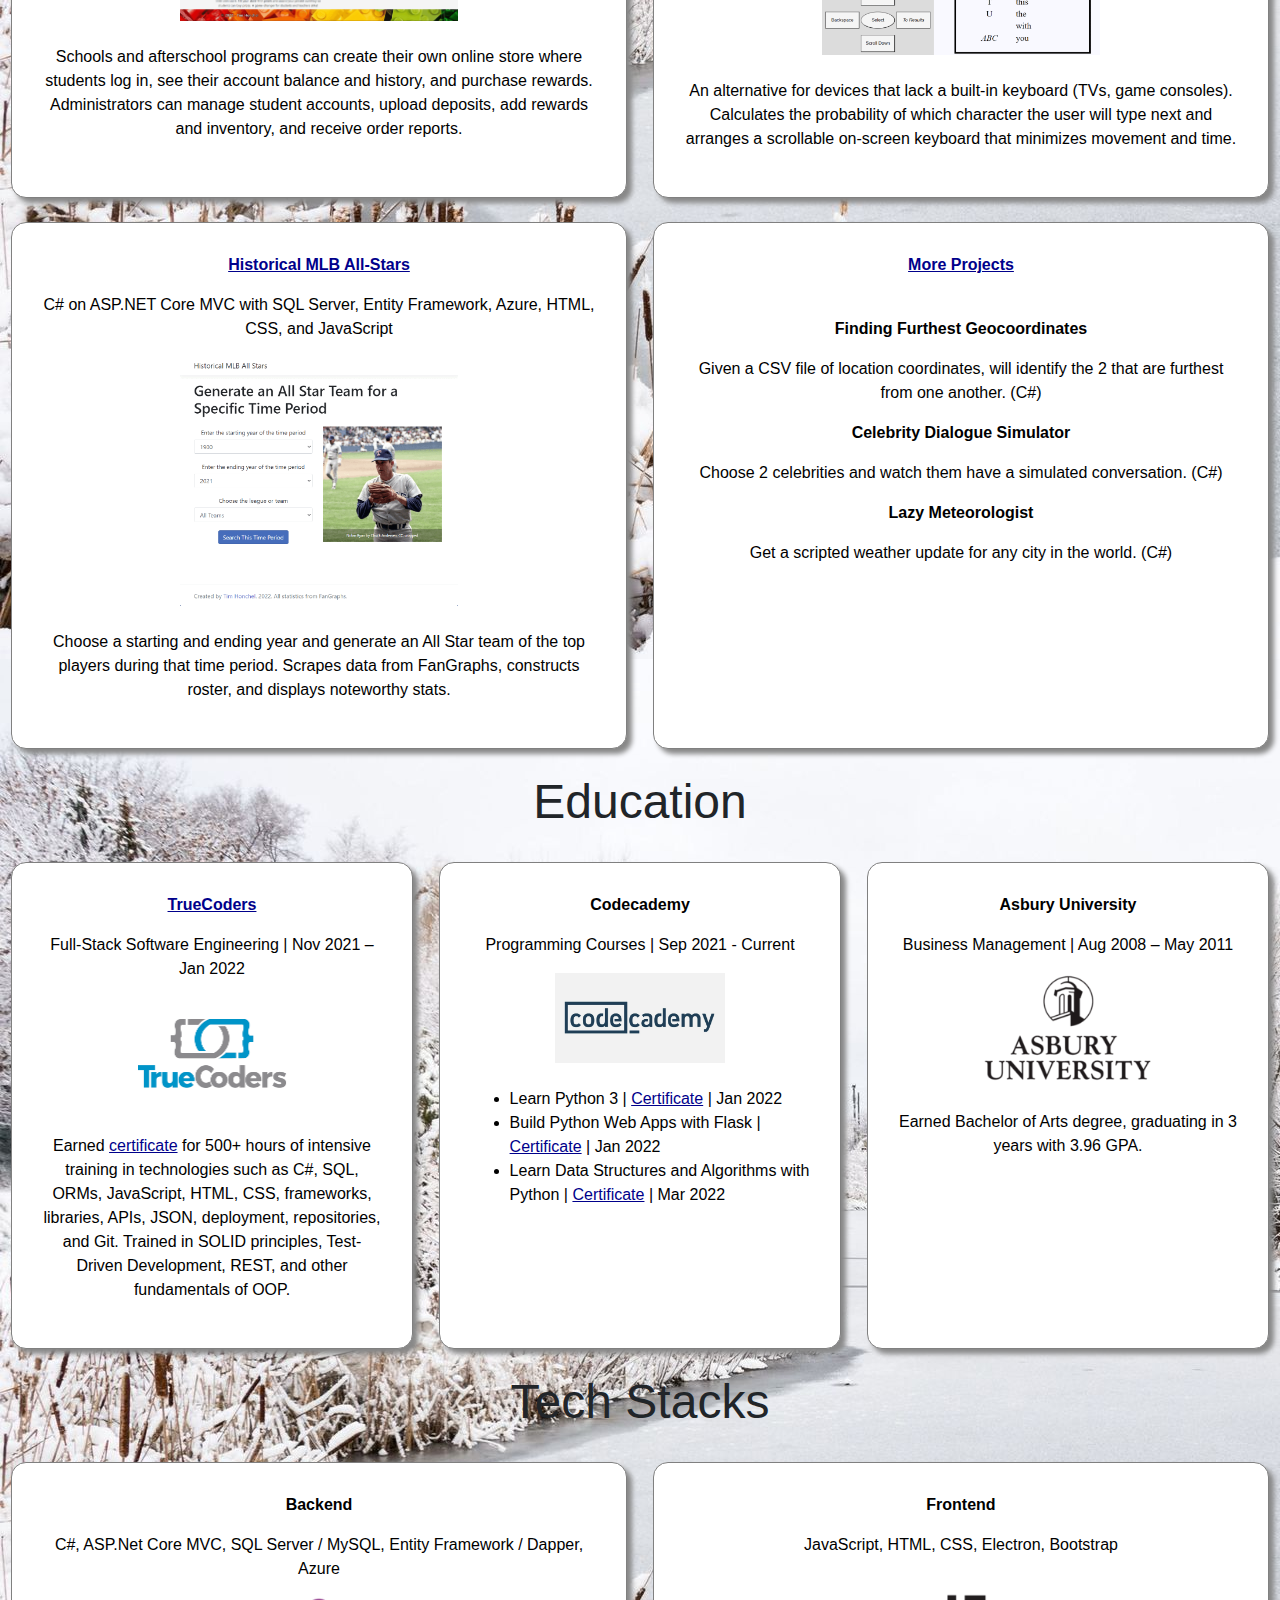
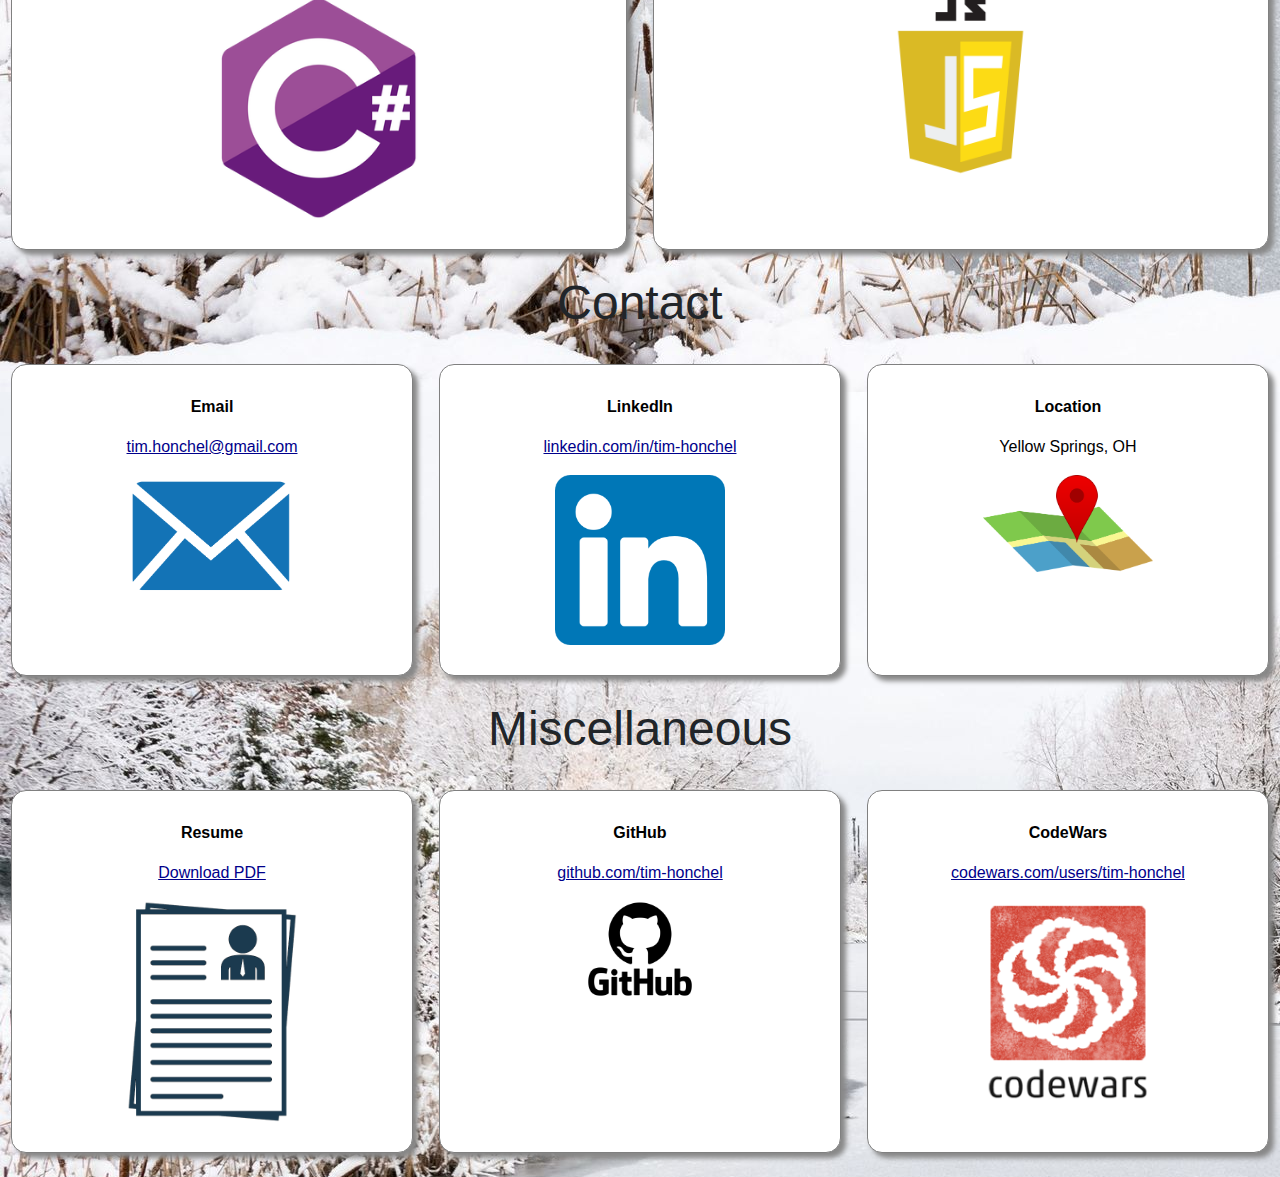
==== commit 5a8293fd: "updated keyboard" ====
--- a/index.html
+++ b/index.html
@@ -86,7 +86,7 @@
                 </div>
                 <div class ="column-2">
                   <p id="lead"><a href="/keyboard.html" target="_blank">Predictive Keyboard</a></p>
-                  <p id="follow">JavaScript on Electron with HTML and CSS</p>
+                  <p id="follow">JavaScript on Angular with HTML and CSS, plus C# on ASP.Net Core Web API</p>
                   <img src="images/keyboardGIF.gif" class="project">
                   <br>
                   <p id="follow">An alternative for devices that lack a built-in keyboard (TVs, game consoles). Calculates the probability
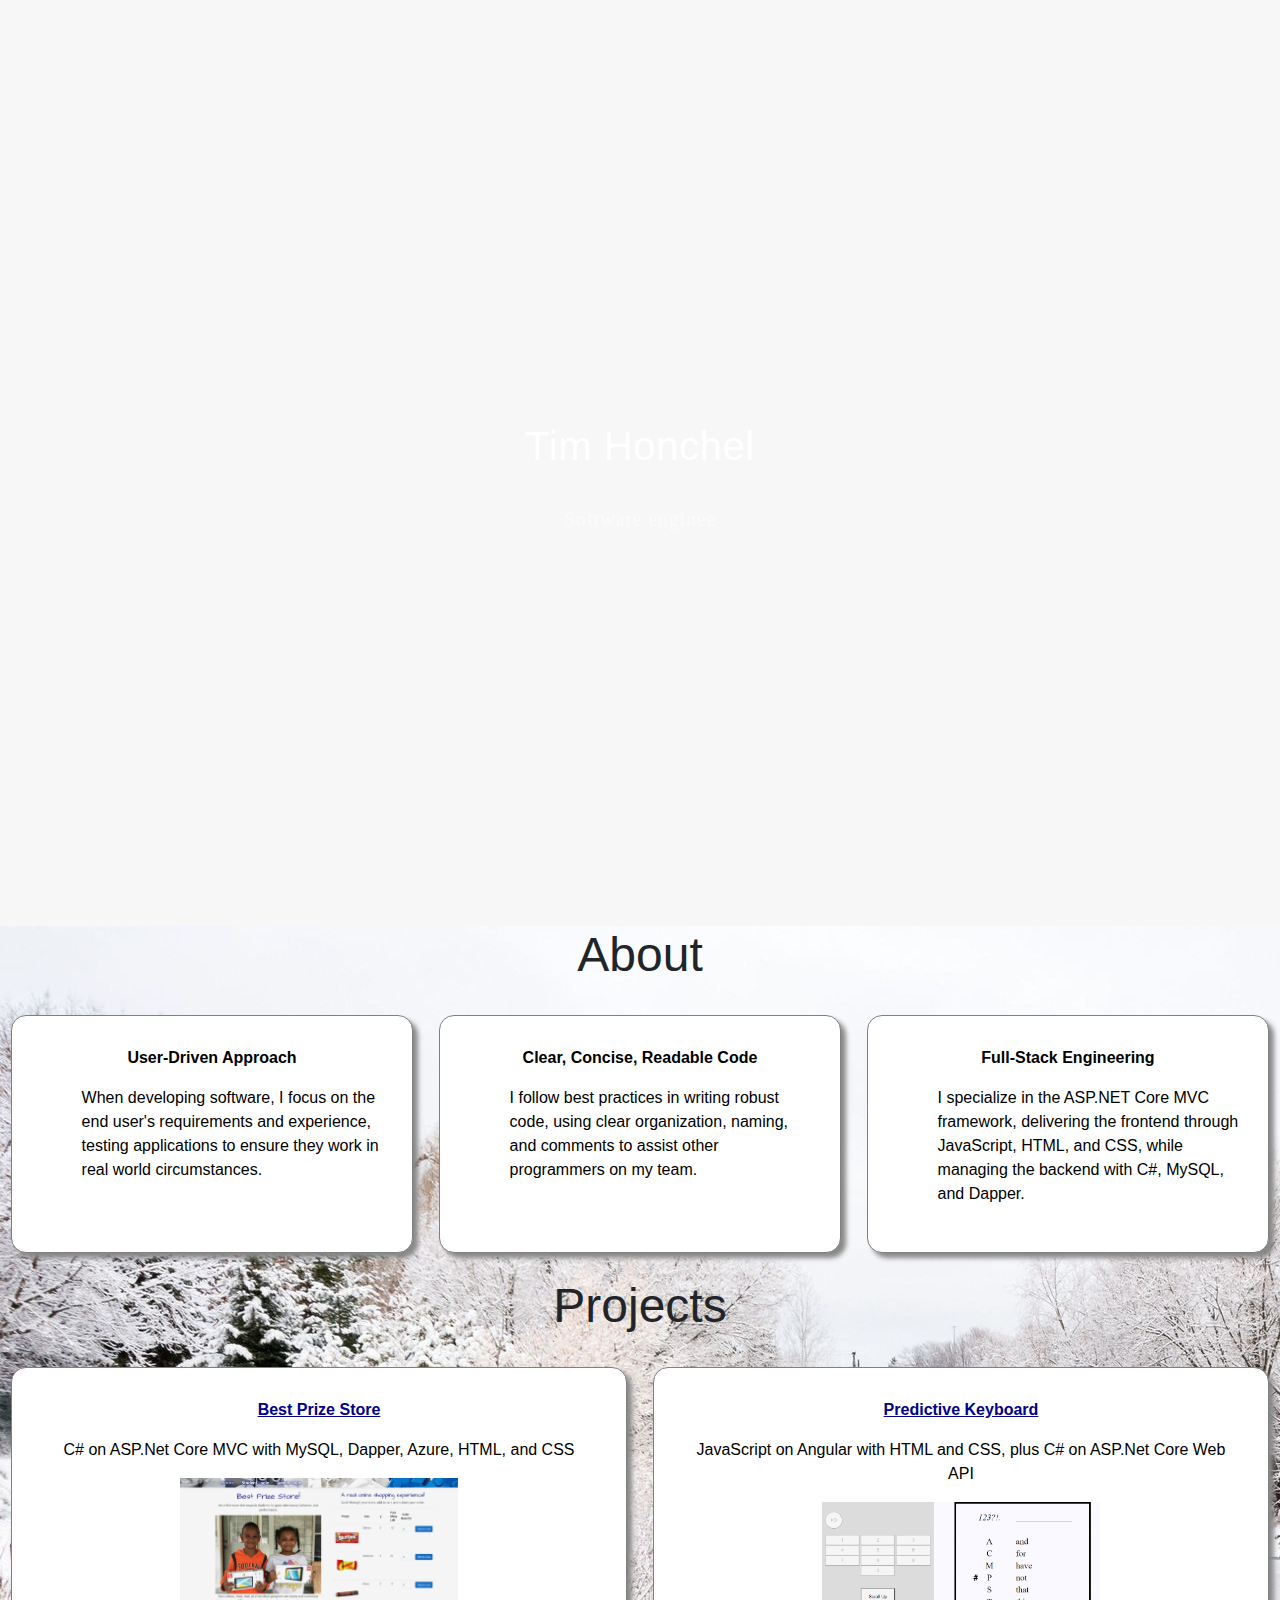
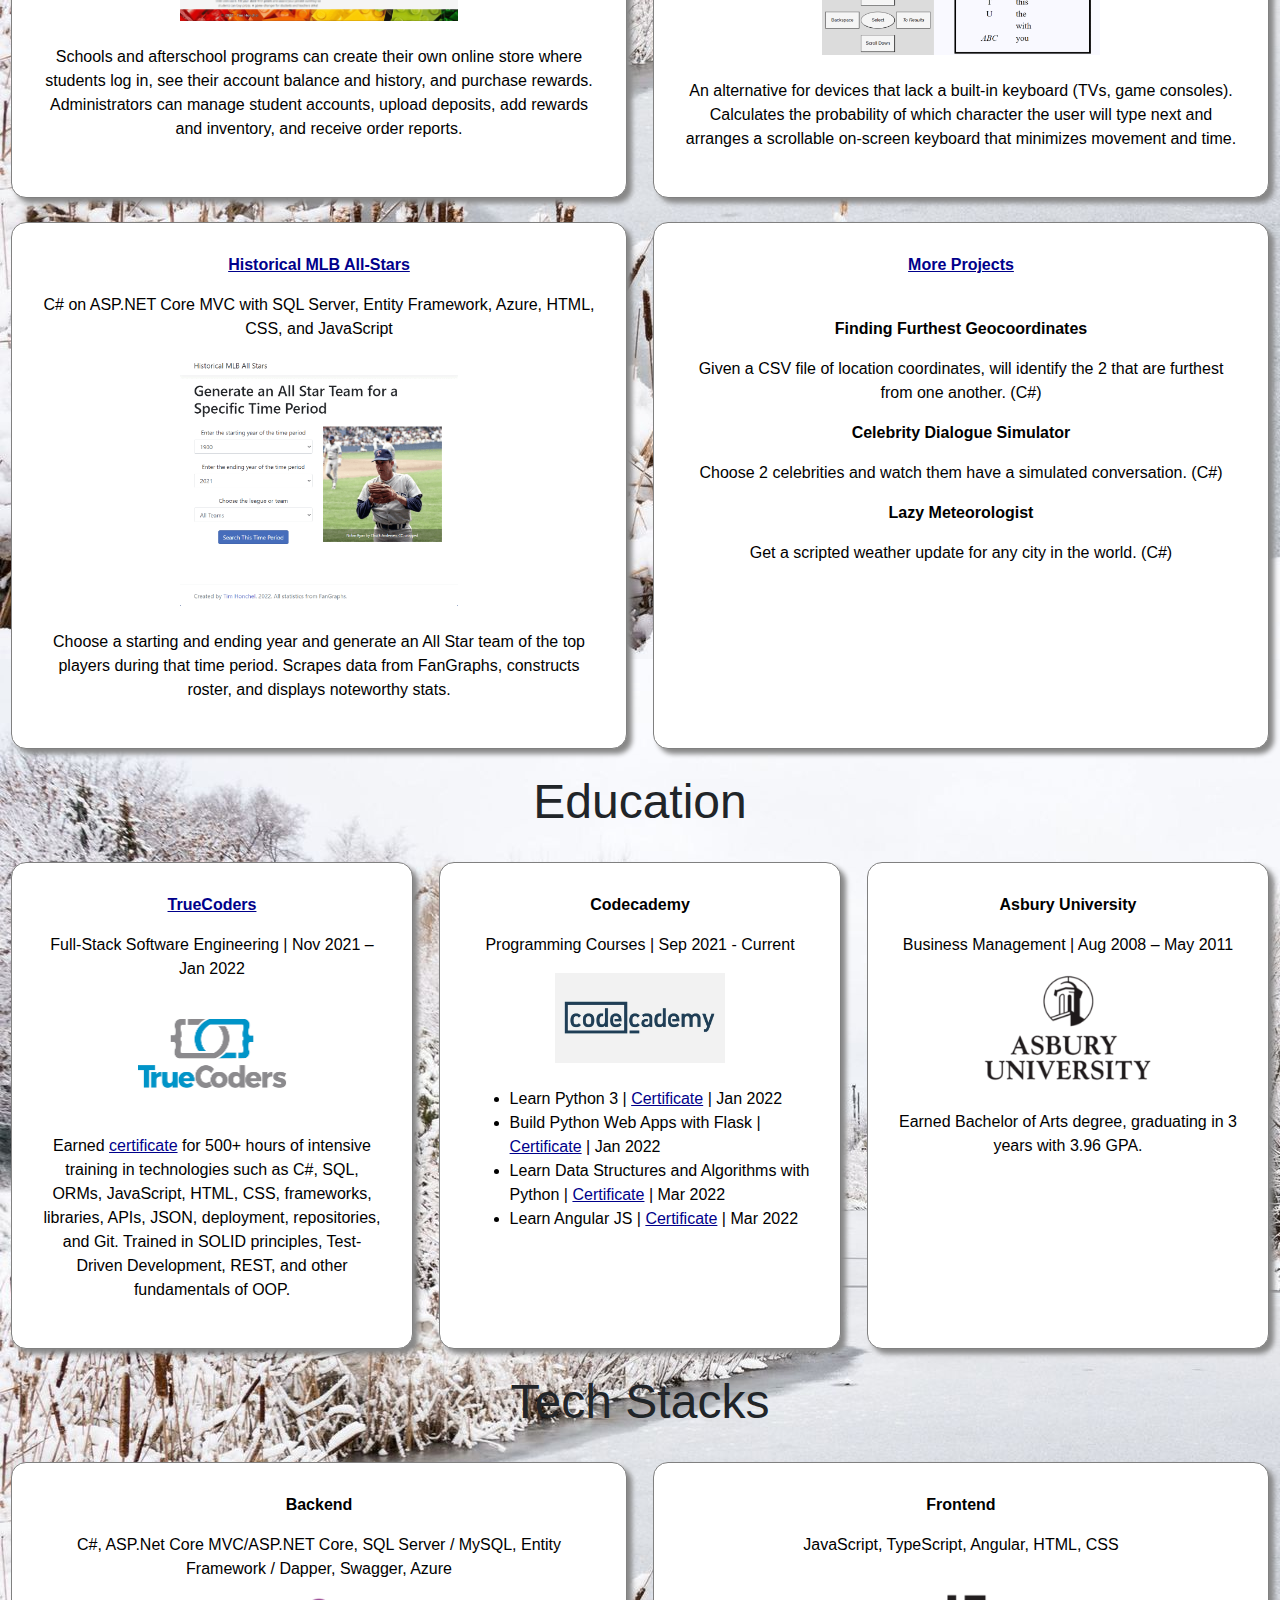
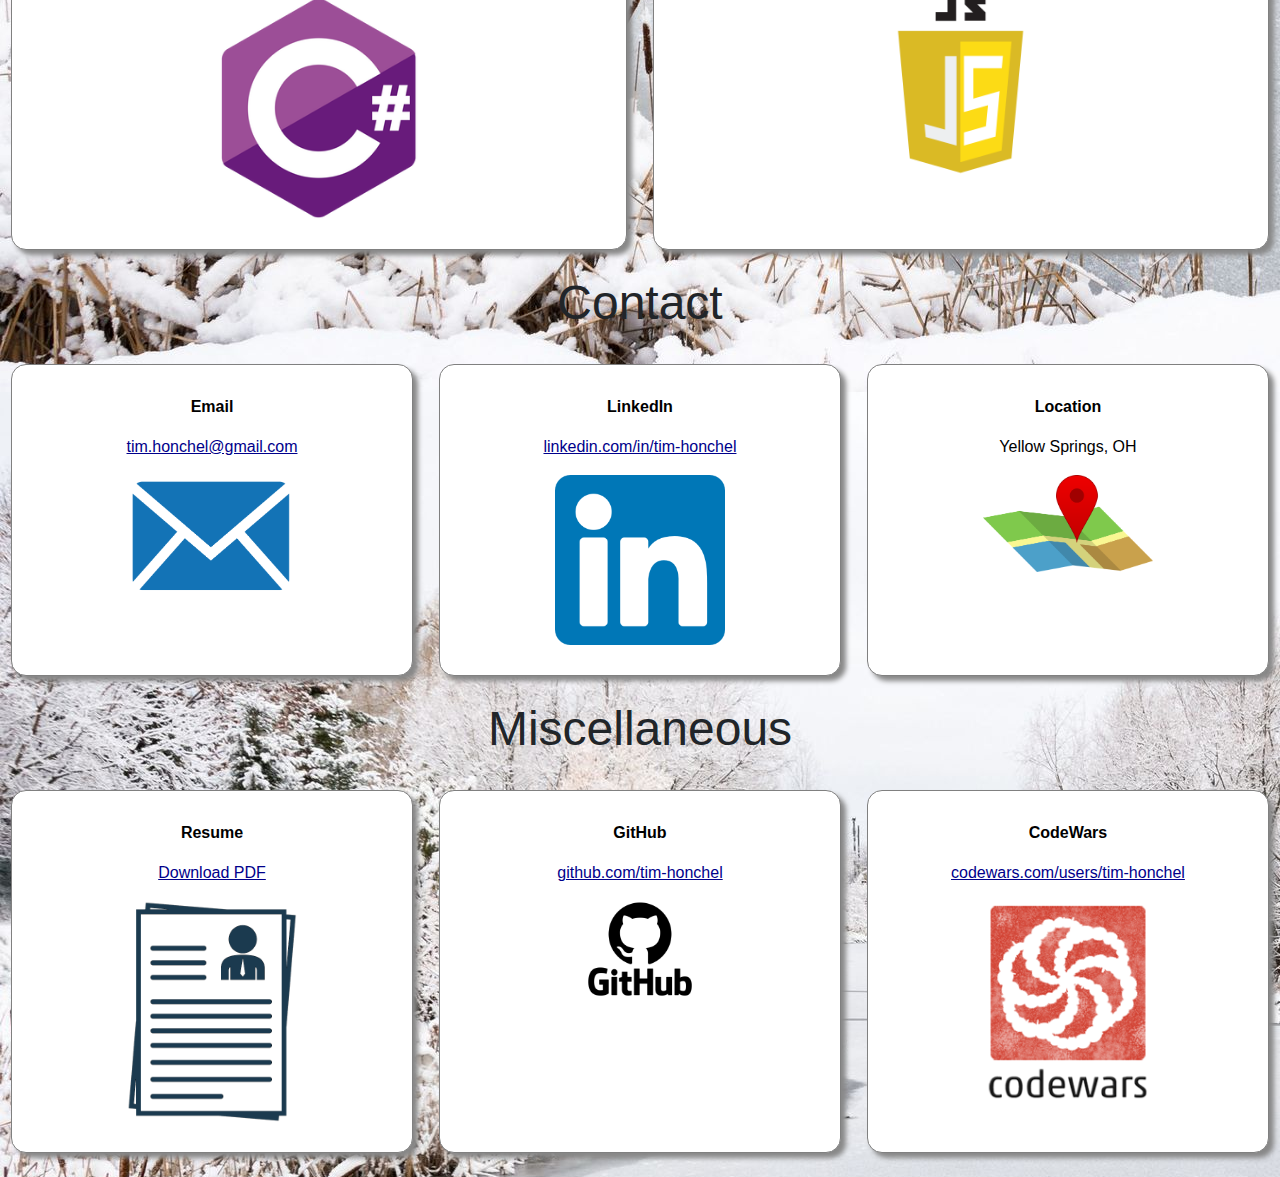
==== commit 62efe150: "Angular" ====
--- a/index.html
+++ b/index.html
@@ -134,6 +134,7 @@
                     <li>Learn Python 3 | <a href="https://www.codecademy.com/profiles/TimHonchel/certificates/6c152bd262967f8c941c9707ed636bda" target="_blank">Certificate</a> | Jan 2022</li>
                     <li>Build Python Web Apps with Flask | <a href="https://portal-app.production-eks.codecademy.com/profiles/TimHonchel/certificates/5ee3bf2c187929001393af70" target="_blank">Certificate</a> | Jan 2022</li>
                     <li>Learn Data Structures and Algorithms with Python | <a href="https://www.codecademy.com/profiles/TimHonchel/certificates/7a1021b263de1990c643feb15d9f1f7a">Certificate</a> | Mar 2022</li>
+                    <li>Learn Angular JS | <a href="https://www.codecademy.com/profiles/TimHonchel/certificates/e2b09fcfe6f5a5edad64f6556de7946e">Certificate</a> | Mar 2022</li>
                   </ul>
                 </div>
                 <div class ="column-3">
@@ -150,12 +151,12 @@
               <div class="row">
                 <div class="column-2">
                   <p id="lead">Backend</p>
-                  <p id="follow">C#, ASP.Net Core MVC, SQL Server / MySQL, Entity Framework / Dapper, Azure</p>
+                  <p id="follow">C#, ASP.Net Core MVC/ASP.NET Core, SQL Server / MySQL, Entity Framework / Dapper, Swagger, Azure</p>
                   <img src="images/csharp.png"  class="project4">
                 </div>
                 <div class ="column-2">
                   <p id ="lead">Frontend</p>
-                  <p id="follow">JavaScript, HTML, CSS, Electron, Bootstrap</p>
+                  <p id="follow">JavaScript, TypeScript, Angular, HTML, CSS</p>
                   <img src="images/javascript.png"  class="project4">
                   </div>
               </div>
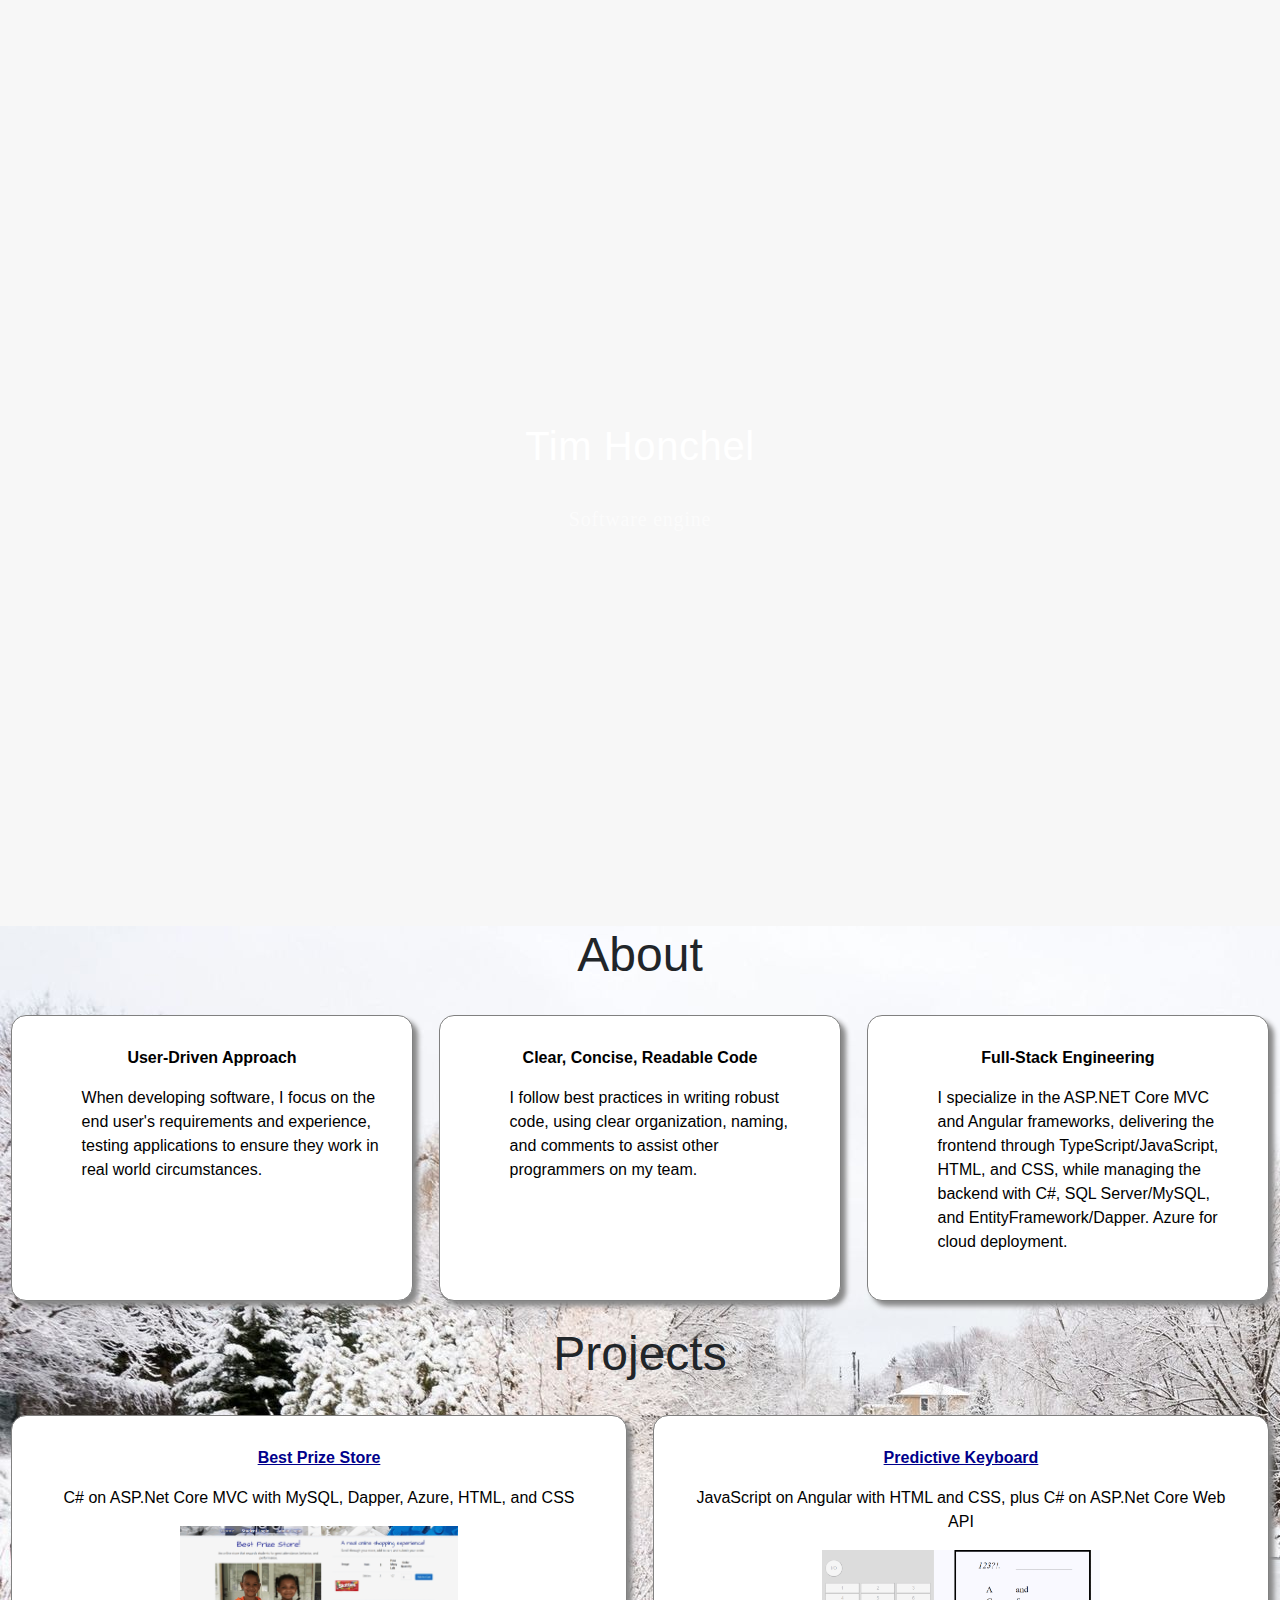
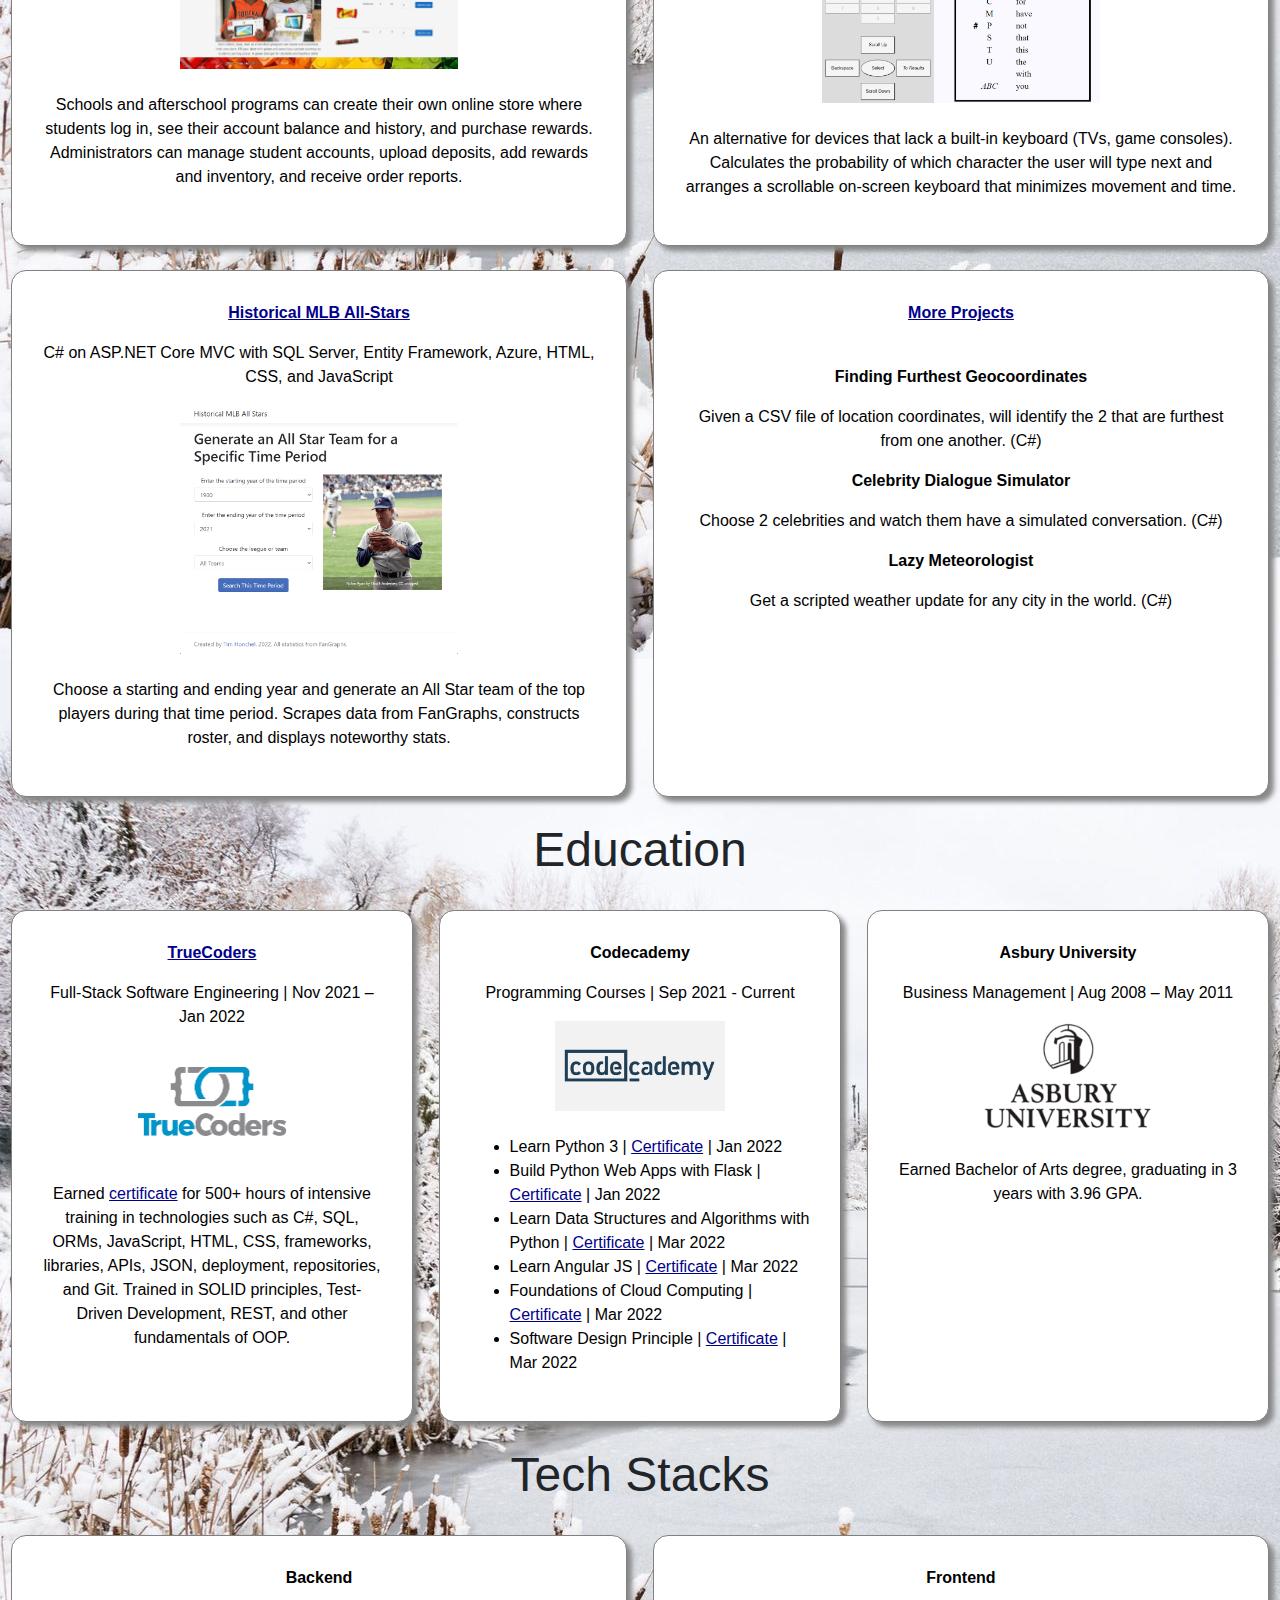
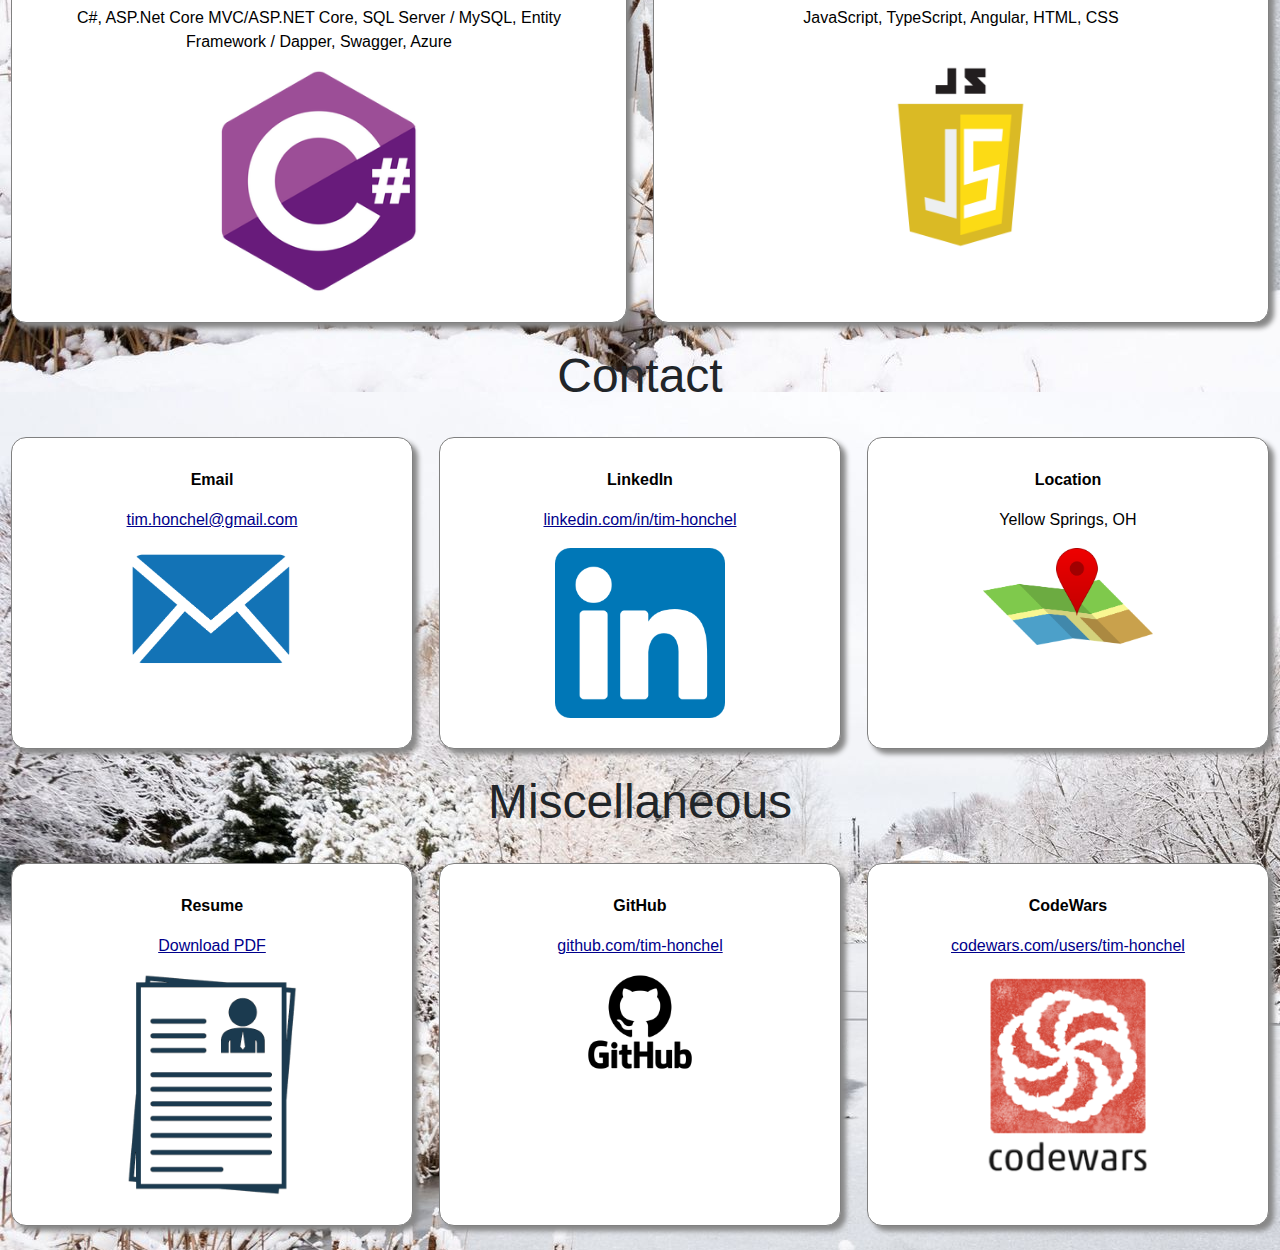
==== commit 6bff1c35: "updated info" ====
--- a/index.html
+++ b/index.html
@@ -67,7 +67,7 @@
                 <div class ="column-3">
                   <p id="lead">Full-Stack Engineering</p>
                   <ul>
-                  <p>I specialize in the ASP.NET Core MVC framework, delivering the frontend through JavaScript, HTML, and CSS, while managing the backend with C#, MySQL, and Dapper.</p>
+                  <p>I specialize in the ASP.NET Core MVC and Angular frameworks, delivering the frontend through TypeScript/JavaScript, HTML, and CSS, while managing the backend with C#, SQL Server/MySQL, and EntityFramework/Dapper. Azure for cloud deployment.</p>
                   </ul>
                 </div>
               </div>                  
@@ -135,6 +135,8 @@
                     <li>Build Python Web Apps with Flask | <a href="https://portal-app.production-eks.codecademy.com/profiles/TimHonchel/certificates/5ee3bf2c187929001393af70" target="_blank">Certificate</a> | Jan 2022</li>
                     <li>Learn Data Structures and Algorithms with Python | <a href="https://www.codecademy.com/profiles/TimHonchel/certificates/7a1021b263de1990c643feb15d9f1f7a">Certificate</a> | Mar 2022</li>
                     <li>Learn Angular JS | <a href="https://www.codecademy.com/profiles/TimHonchel/certificates/e2b09fcfe6f5a5edad64f6556de7946e">Certificate</a> | Mar 2022</li>
+                    <li>Foundations of Cloud Computing | <a href= "https://www.codecademy.com/profiles/TimHonchel/certificates/1353857e7ad5c1d0d578073e0d5e31e4">Certificate</a> | Mar 2022</li>
+                    <li>Software Design Principle | <a href="https://www.codecademy.com/profiles/TimHonchel/certificates/920e83367c1e1b29ef2ce88c8086a0b6">Certificate</a> | Mar 2022</li>
                   </ul>
                 </div>
                 <div class ="column-3">
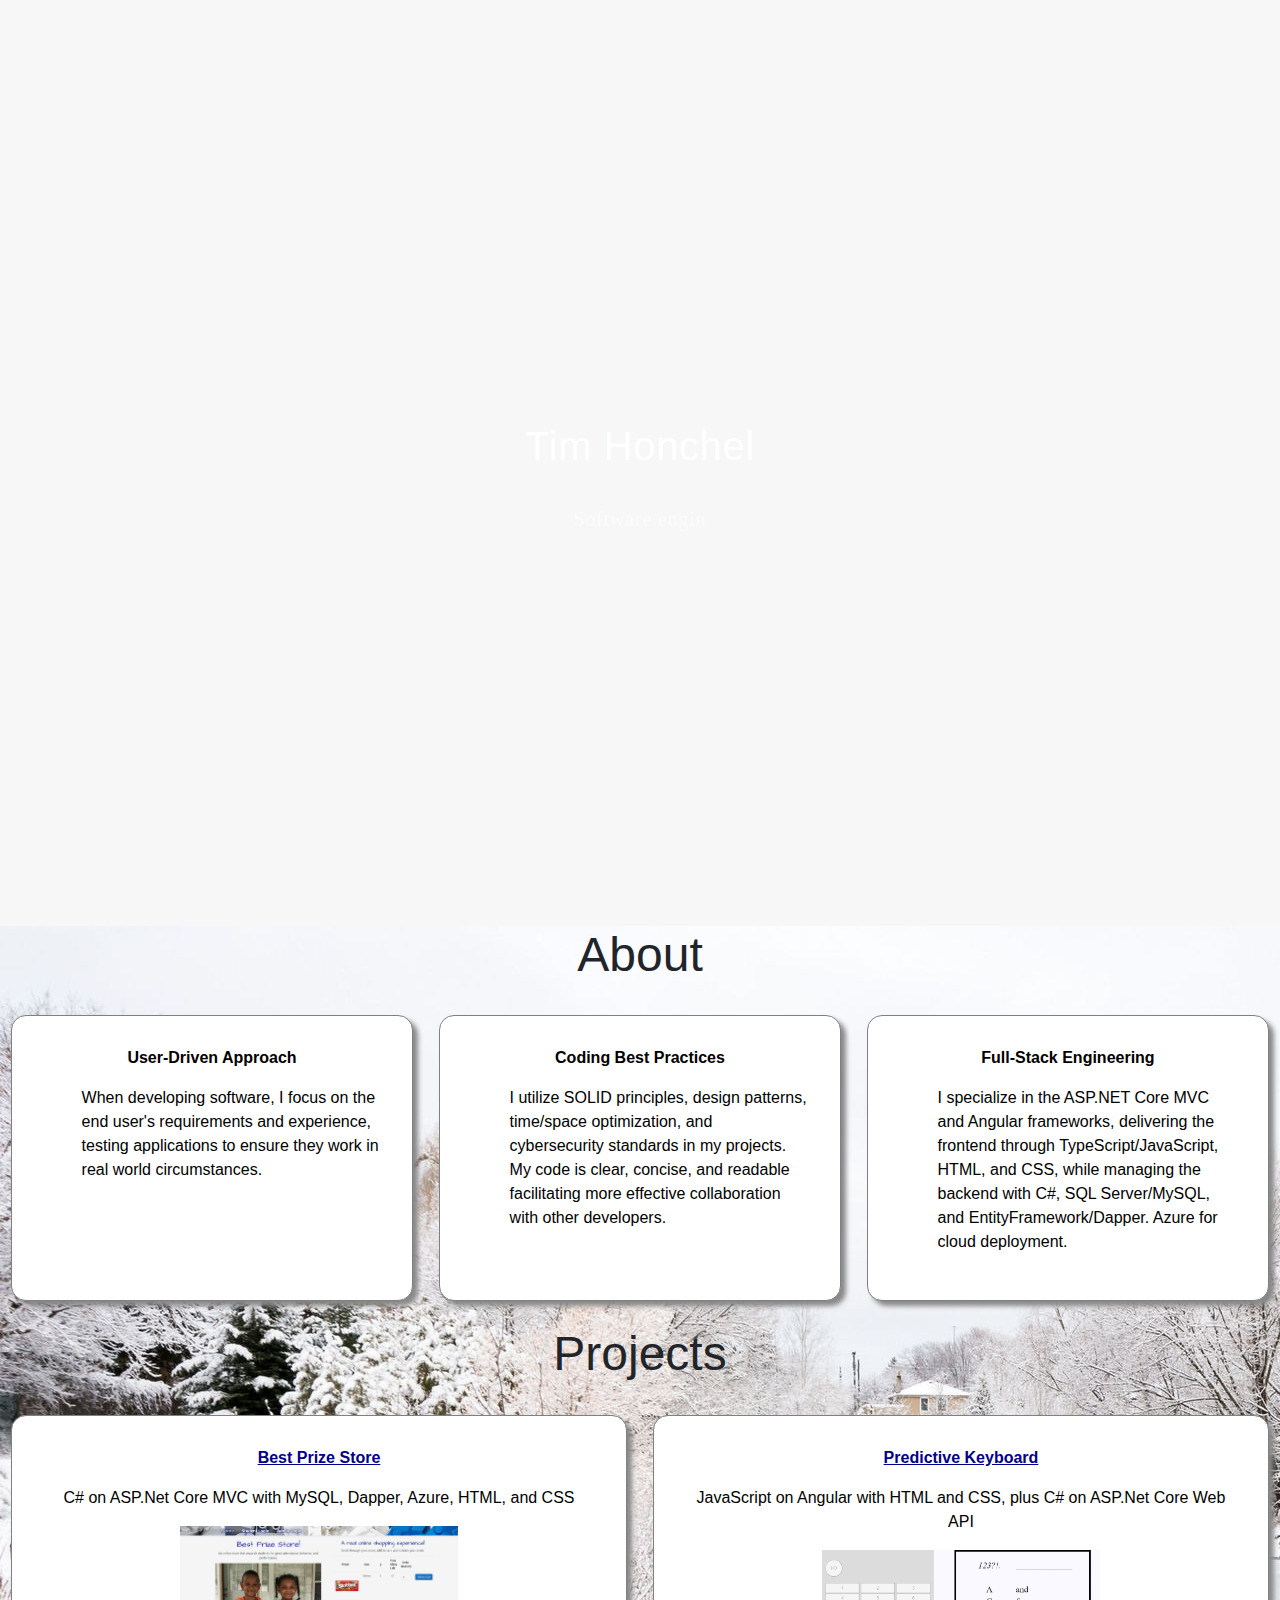
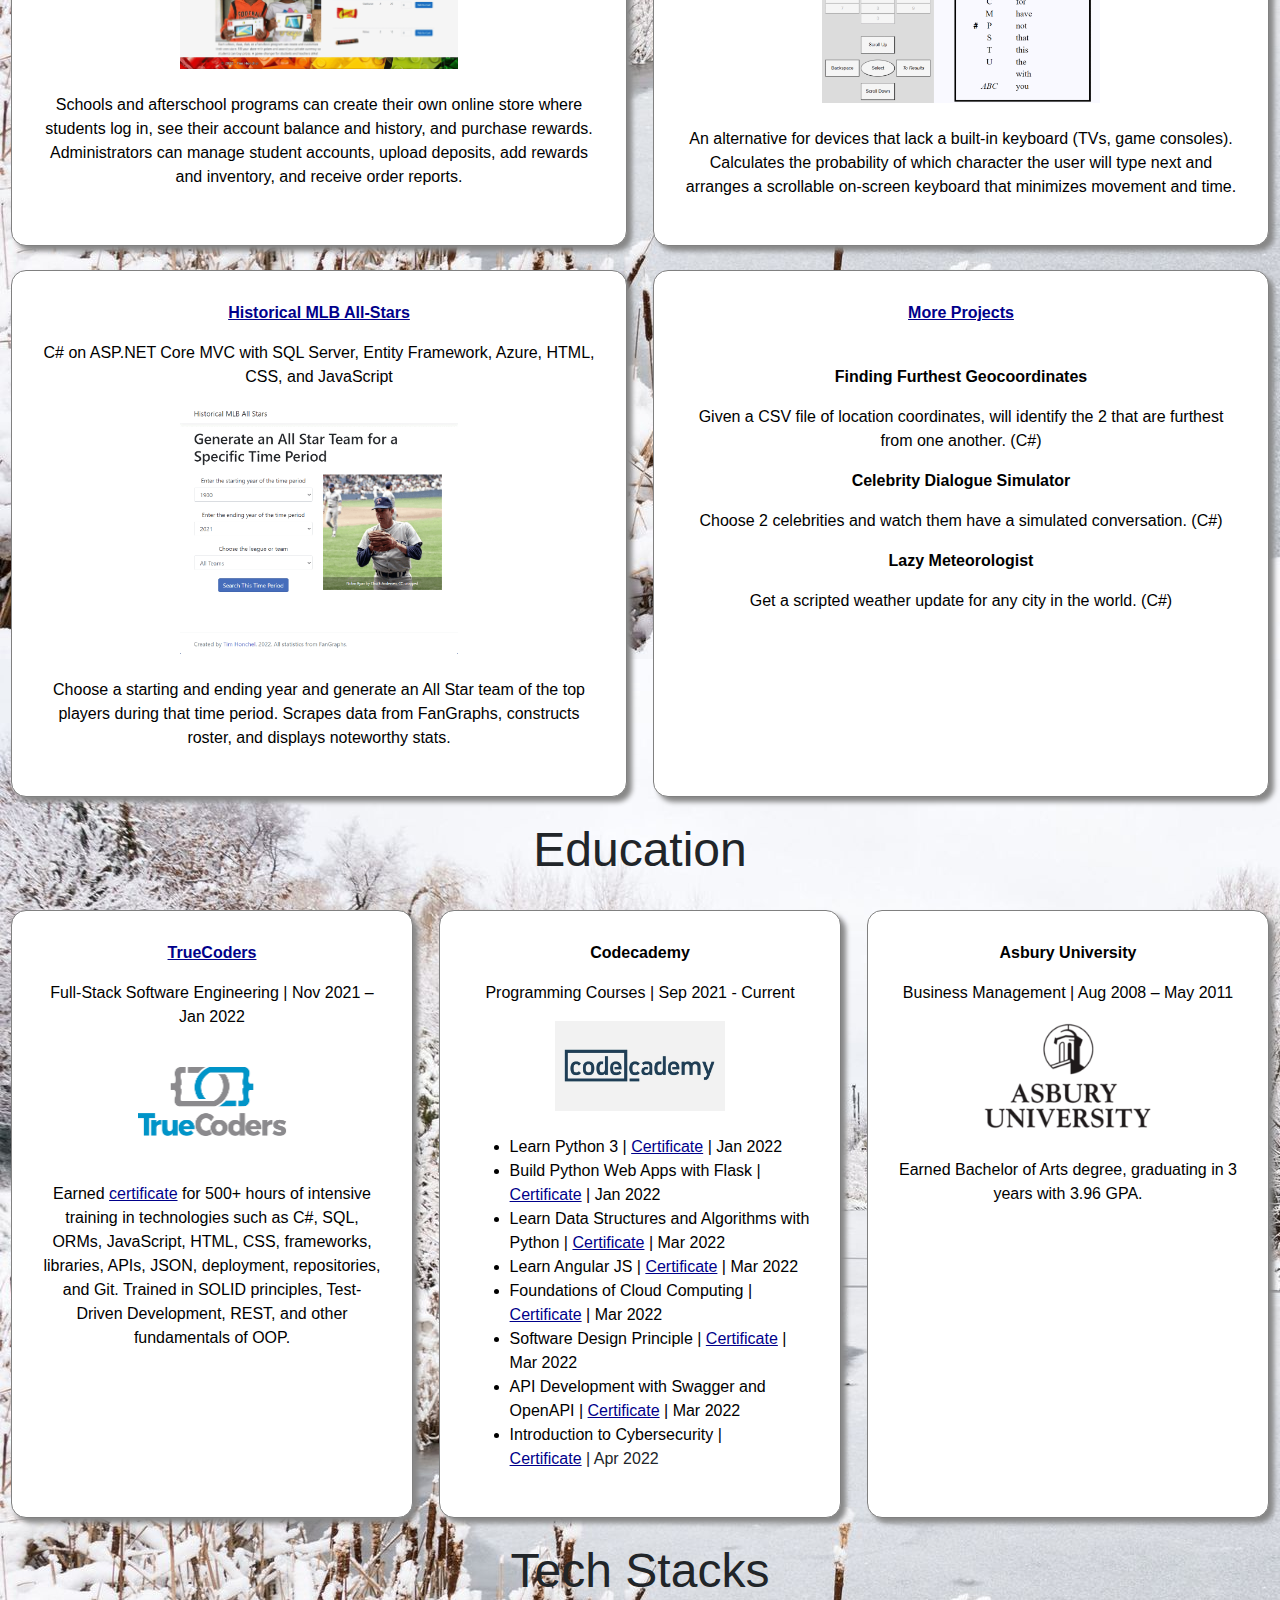
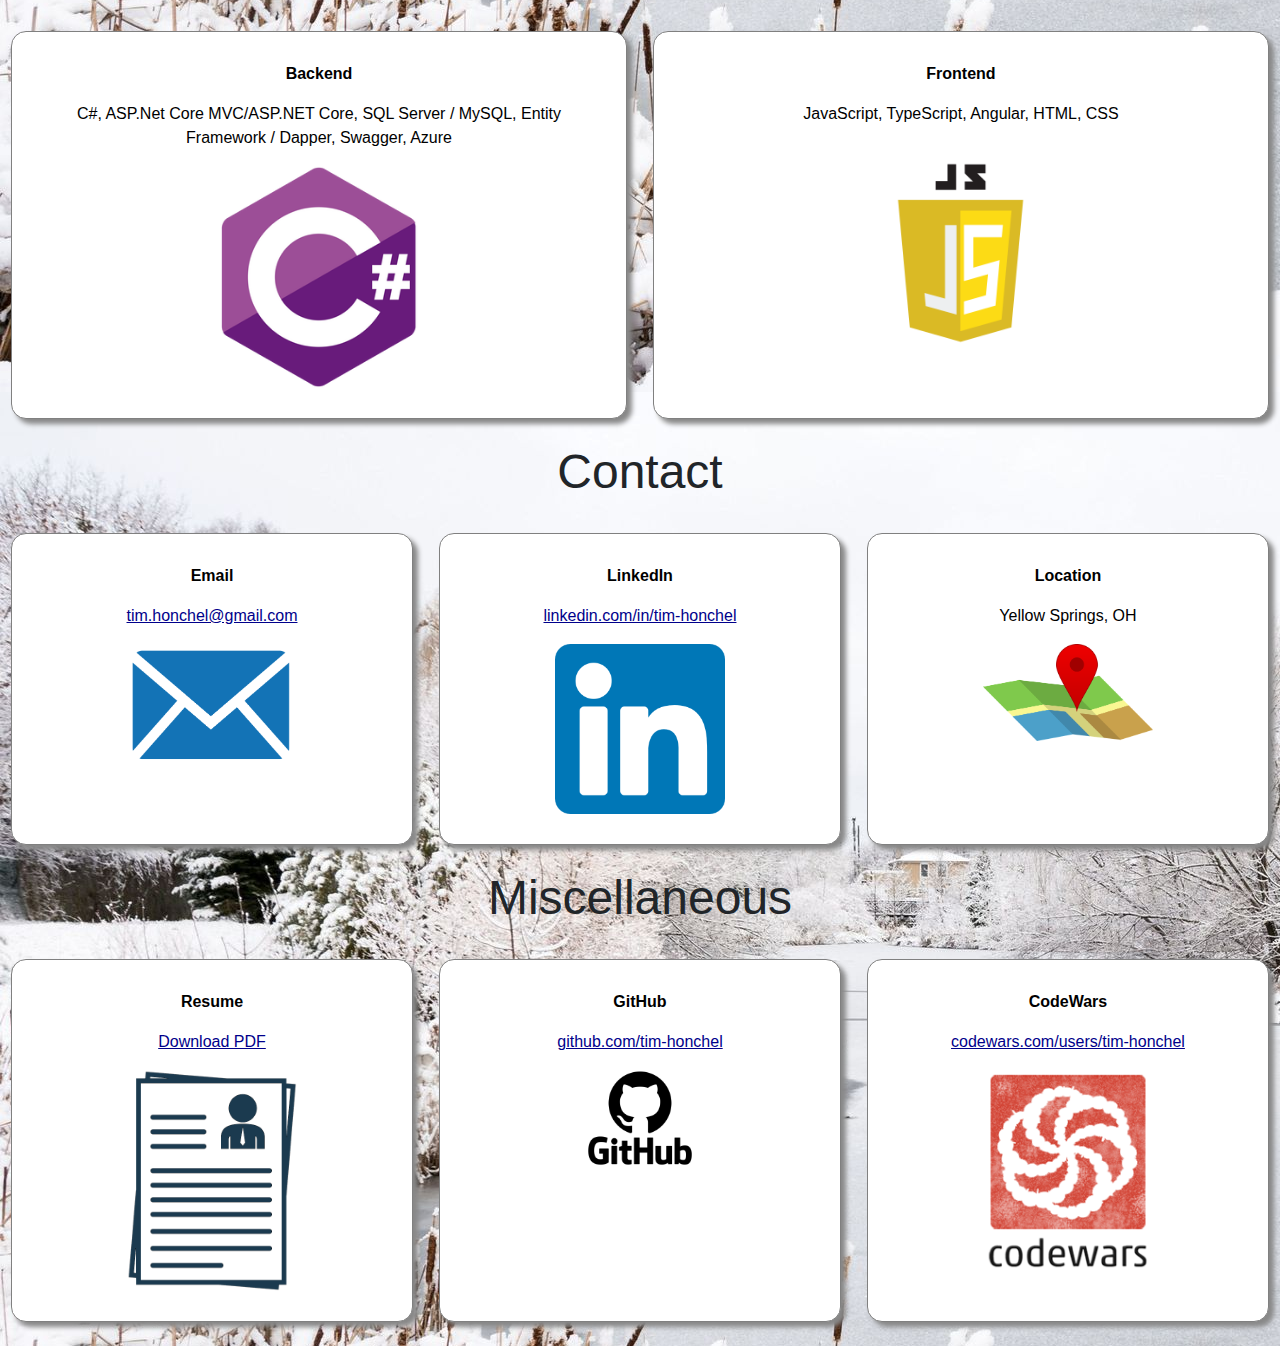
==== commit 1708d5b7: "updated certificates" ====
--- a/index.html
+++ b/index.html
@@ -59,9 +59,9 @@
                   </ul>
                 </div>
                 <div class ="column-3">
-                  <p id="lead">Clear, Concise, Readable Code</p>
-                  <ul>
-                  <p> I follow best practices in writing robust code, using clear organization, naming, and comments to assist other programmers on my team.</p>
+                  <p id="lead">Coding Best Practices</p>
+                  <ul>
+                  <p> I utilize SOLID principles, design patterns, time/space optimization, and cybersecurity standards in my projects. My code is clear, concise, and readable facilitating more effective collaboration with other developers.</p>
                 </ul>
                 </div>
                 <div class ="column-3">
@@ -137,6 +137,8 @@
                     <li>Learn Angular JS | <a href="https://www.codecademy.com/profiles/TimHonchel/certificates/e2b09fcfe6f5a5edad64f6556de7946e">Certificate</a> | Mar 2022</li>
                     <li>Foundations of Cloud Computing | <a href= "https://www.codecademy.com/profiles/TimHonchel/certificates/1353857e7ad5c1d0d578073e0d5e31e4">Certificate</a> | Mar 2022</li>
                     <li>Software Design Principle | <a href="https://www.codecademy.com/profiles/TimHonchel/certificates/920e83367c1e1b29ef2ce88c8086a0b6">Certificate</a> | Mar 2022</li>
+                    <li>API Development with Swagger and OpenAPI | <a href="https://www.codecademy.com/profiles/TimHonchel/certificates/b08b3374d7eec0280c728b0ffeeddfdb">Certificate</a> | Mar 2022</li>
+                    <li>Introduction to Cybersecurity | </li> <a href="https://www.codecademy.com/profiles/TimHonchel/certificates/de0bd5c89521d004ce449a86b0ad3319">Certificate</a>  | Apr 2022</li>
                   </ul>
                 </div>
                 <div class ="column-3">
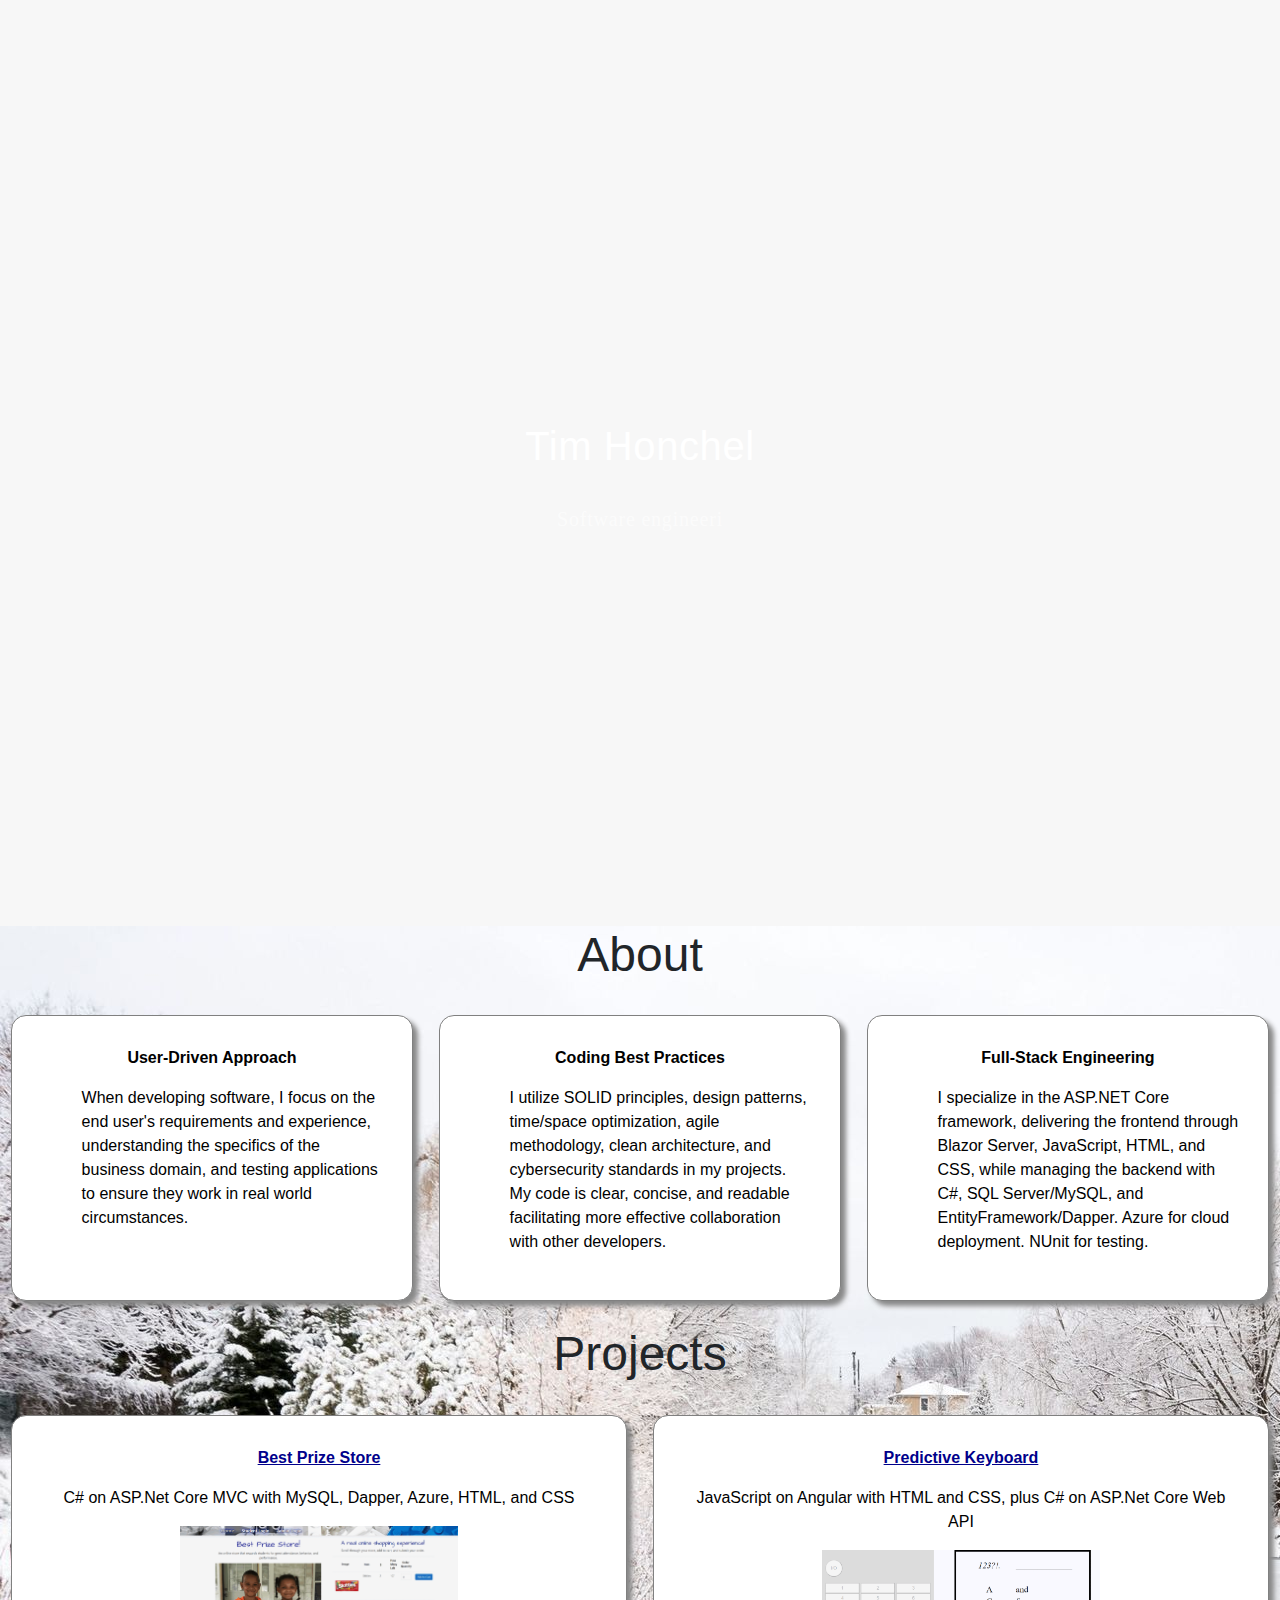
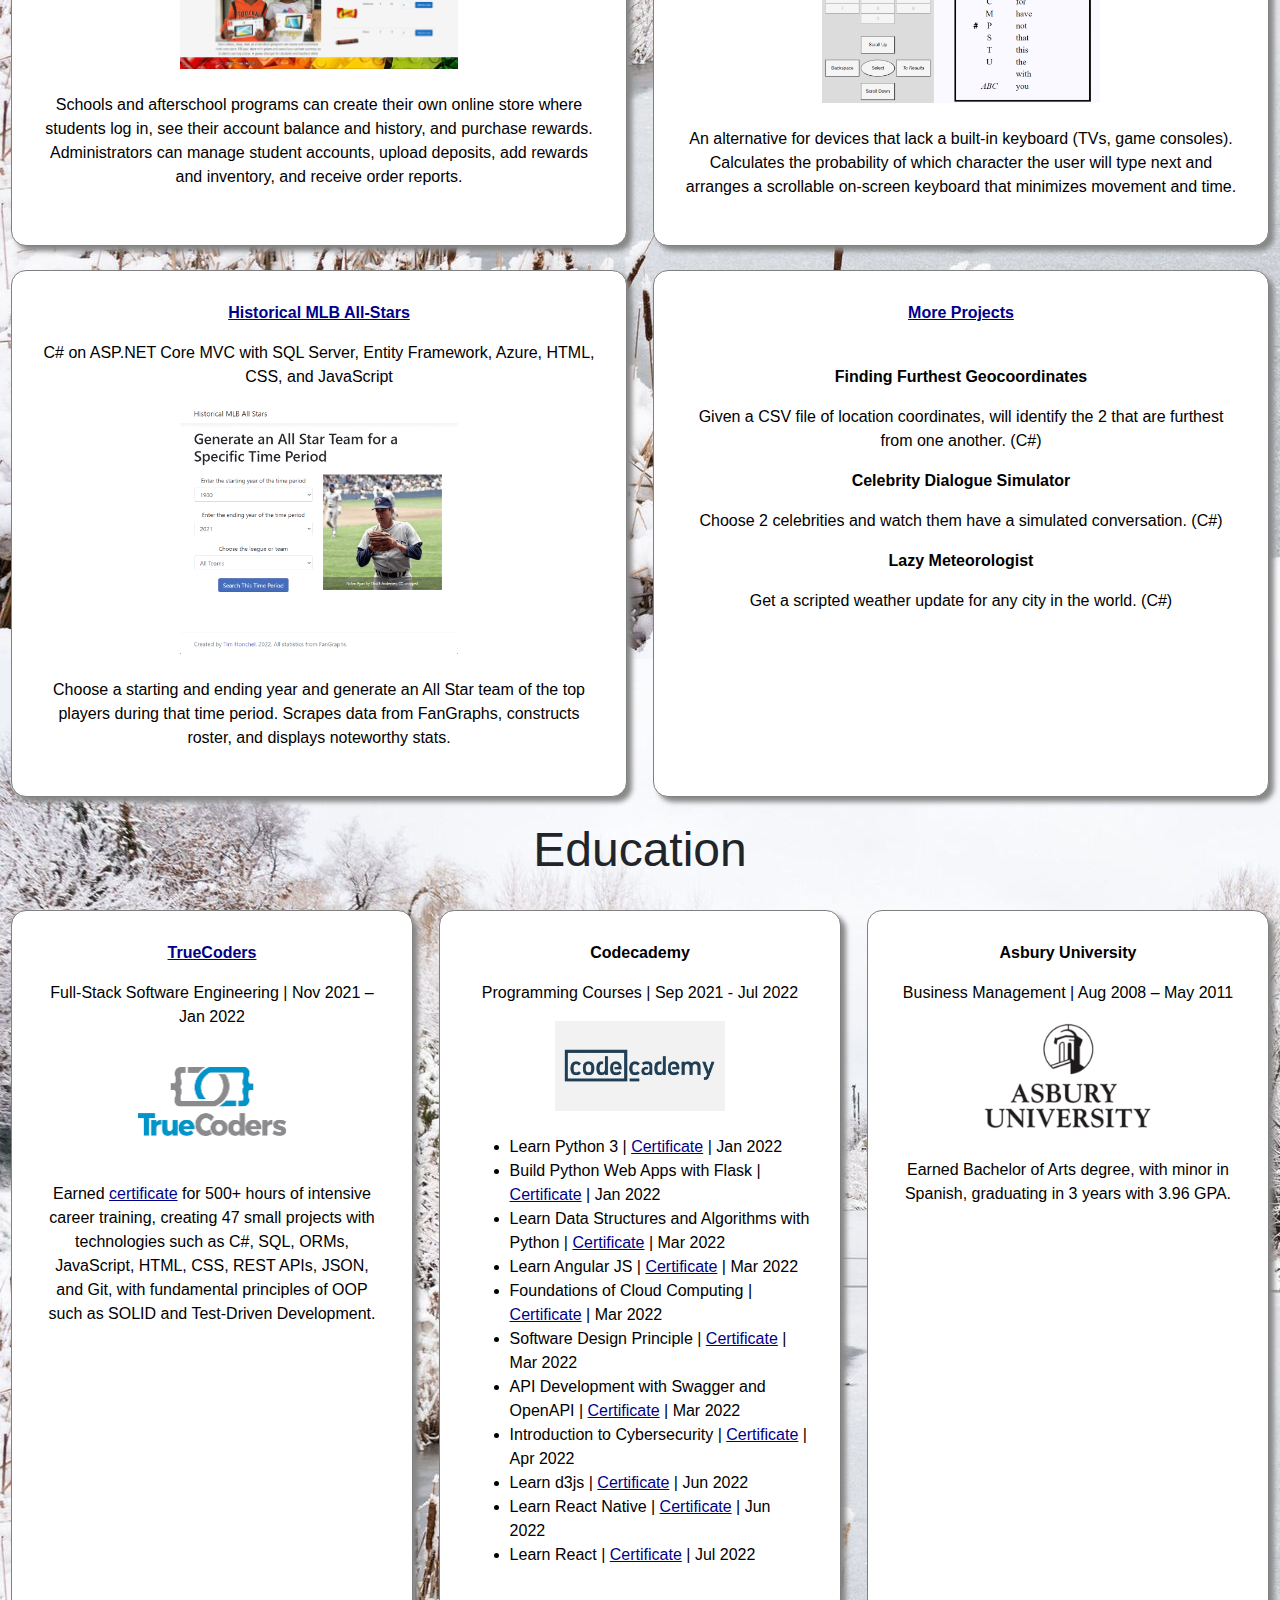
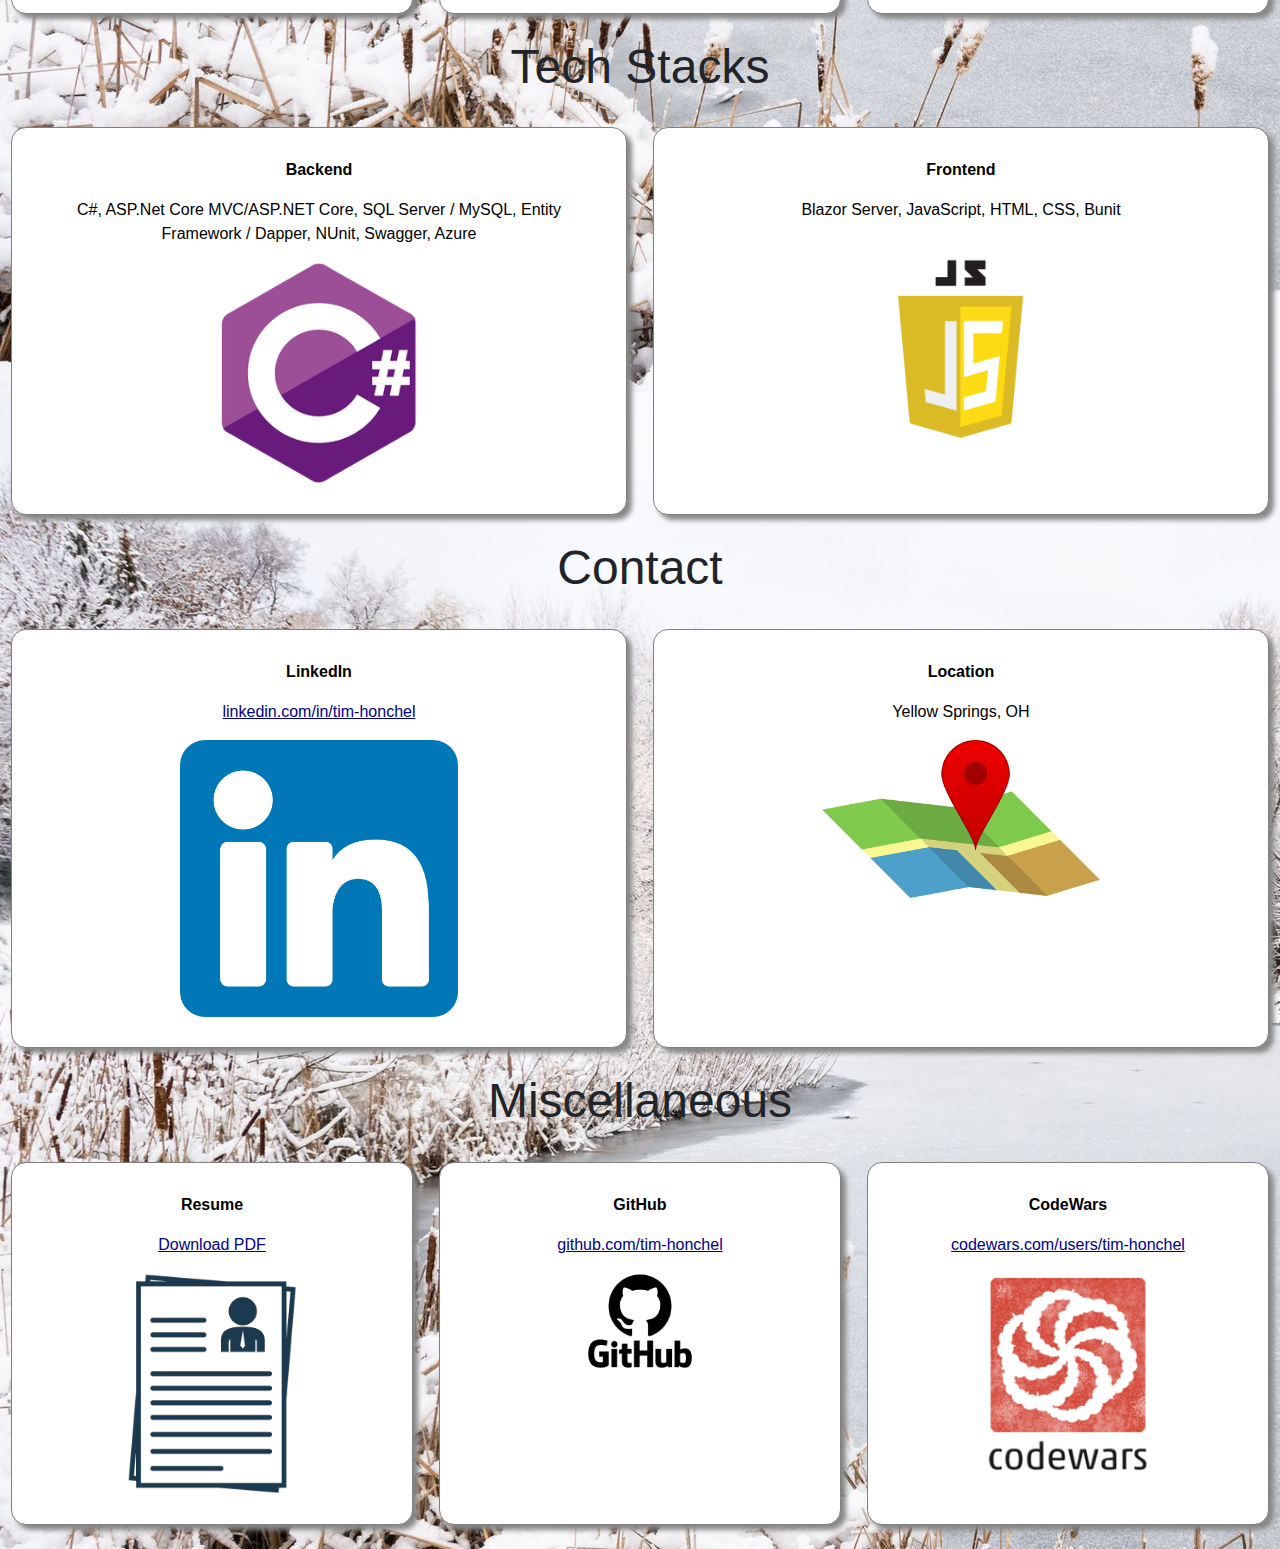
==== commit a43699d2: "updated info" ====
--- a/index.html
+++ b/index.html
@@ -55,19 +55,19 @@
                 <div class ="column-3">
                   <p id="lead">User-Driven Approach</p>
                   <ul>
-                    <p> When developing software, I focus on the end user's requirements and experience, testing applications to ensure they work in real world circumstances.</p>
+                    <p> When developing software, I focus on the end user's requirements and experience, understanding the specifics of the business domain, and testing applications to ensure they work in real world circumstances.</p>
                   </ul>
                 </div>
                 <div class ="column-3">
                   <p id="lead">Coding Best Practices</p>
                   <ul>
-                  <p> I utilize SOLID principles, design patterns, time/space optimization, and cybersecurity standards in my projects. My code is clear, concise, and readable facilitating more effective collaboration with other developers.</p>
+                  <p> I utilize SOLID principles, design patterns, time/space optimization, agile methodology, clean architecture, and cybersecurity standards in my projects. My code is clear, concise, and readable facilitating more effective collaboration with other developers.</p>
                 </ul>
                 </div>
                 <div class ="column-3">
                   <p id="lead">Full-Stack Engineering</p>
                   <ul>
-                  <p>I specialize in the ASP.NET Core MVC and Angular frameworks, delivering the frontend through TypeScript/JavaScript, HTML, and CSS, while managing the backend with C#, SQL Server/MySQL, and EntityFramework/Dapper. Azure for cloud deployment.</p>
+                  <p>I specialize in the ASP.NET Core framework, delivering the frontend through Blazor Server, JavaScript, HTML, and CSS, while managing the backend with C#, SQL Server/MySQL, and EntityFramework/Dapper. Azure for cloud deployment. NUnit for testing.</p>
                   </ul>
                 </div>
               </div>                  
@@ -123,11 +123,11 @@
                   <p id="follow">Full-Stack Software Engineering | Nov 2021 – Jan 2022</p>
                   <img src="images/truecoders.png" class="project">
                   <br>
-                  <p id="follow">Earned <a href="https://app.digit.ink/view-credential/2a8b1731-0780-4ac7-8654-10132011cfd3">certificate</a> for 500+ hours of intensive training in technologies such as C#, SQL, ORMs, JavaScript, HTML, CSS, frameworks, libraries, APIs, JSON, deployment, repositories, and Git. Trained in SOLID principles, Test-Driven Development, REST, and other fundamentals of OOP. </p>
+                  <p id="follow">Earned <a href="https://app.digit.ink/view-credential/2a8b1731-0780-4ac7-8654-10132011cfd3">certificate</a> for 500+ hours of intensive career training, creating 47 small projects with technologies such as C#, SQL, ORMs, JavaScript, HTML, CSS, REST APIs, JSON, and Git, with fundamental principles of OOP such as SOLID and Test-Driven Development. </p>
                 </div>
                 <div class ="column-3">
                   <p id="lead">Codecademy</p>
-                  <p id="follow">Programming Courses | Sep 2021 - Current</p>
+                  <p id="follow">Programming Courses | Sep 2021 - Jul 2022</p>
                   <img src="images/codecademy.jpg" class="project">
                   <br>
                   <ul>
@@ -138,7 +138,10 @@
                     <li>Foundations of Cloud Computing | <a href= "https://www.codecademy.com/profiles/TimHonchel/certificates/1353857e7ad5c1d0d578073e0d5e31e4">Certificate</a> | Mar 2022</li>
                     <li>Software Design Principle | <a href="https://www.codecademy.com/profiles/TimHonchel/certificates/920e83367c1e1b29ef2ce88c8086a0b6">Certificate</a> | Mar 2022</li>
                     <li>API Development with Swagger and OpenAPI | <a href="https://www.codecademy.com/profiles/TimHonchel/certificates/b08b3374d7eec0280c728b0ffeeddfdb">Certificate</a> | Mar 2022</li>
-                    <li>Introduction to Cybersecurity | </li> <a href="https://www.codecademy.com/profiles/TimHonchel/certificates/de0bd5c89521d004ce449a86b0ad3319">Certificate</a>  | Apr 2022</li>
+                    <li>Introduction to Cybersecurity | <a href="https://www.codecademy.com/profiles/TimHonchel/certificates/de0bd5c89521d004ce449a86b0ad3319">Certificate</a>  | Apr 2022</li>
+                    <li>Learn d3js | <a href="https://www.codecademy.com/profiles/TimHonchel/certificates/52a1fa1160a49f2b861e7fd58380cc5a">Certificate</a> | Jun 2022</li>
+                    <li>Learn React Native | <a href="https://www.codecademy.com/profiles/TimHonchel/certificates/458aef4eef5f5130685423fc15e6493d">Certificate</a> | Jun 2022</li>
+                    <li>Learn React | <a href="https://www.codecademy.com/profiles/TimHonchel/certificates/af00e5032d0a68cc84879983f5d8333b">Certificate</a> | Jul 2022</li>
                   </ul>
                 </div>
                 <div class ="column-3">
@@ -146,7 +149,7 @@
                   <p id="follow">Business Management | Aug 2008 – May 2011</p>
                   <img src="images/asbury.png" class="project">
                   <br>
-                  <p id="follow">Earned Bachelor of Arts degree, graduating in 3 years with 3.96 GPA.</p>
+                  <p id="follow">Earned Bachelor of Arts degree, with minor in Spanish, graduating in 3 years with 3.96 GPA.</p>
                 </div>
               </div>
             <br>
@@ -155,12 +158,12 @@
               <div class="row">
                 <div class="column-2">
                   <p id="lead">Backend</p>
-                  <p id="follow">C#, ASP.Net Core MVC/ASP.NET Core, SQL Server / MySQL, Entity Framework / Dapper, Swagger, Azure</p>
+                  <p id="follow">C#, ASP.Net Core MVC/ASP.NET Core, SQL Server / MySQL, Entity Framework / Dapper, NUnit, Swagger, Azure</p>
                   <img src="images/csharp.png"  class="project4">
                 </div>
                 <div class ="column-2">
                   <p id ="lead">Frontend</p>
-                  <p id="follow">JavaScript, TypeScript, Angular, HTML, CSS</p>
+                  <p id="follow">Blazor Server, JavaScript, HTML, CSS, Bunit</p>
                   <img src="images/javascript.png"  class="project4">
                   </div>
               </div>
@@ -168,17 +171,12 @@
             <h3>Contact</h3>
             <br>
             <div class="row">
-              <div class="column-3">
-                <p id="lead">Email</p>
-                <p id="follow"><a href = "mailto:tim.honchel@gmail.com" target="_blank">tim.honchel@gmail.com</a></p>
-                <img src="images/email.png" class="project">
-              </div>
-              <div class ="column-3">
+              <div class ="column-2">
                 <p id ="lead">LinkedIn</p>
                 <p id="follow"><a href ="http://www.linkedin.com/in/tim-honchel" target="_blank">linkedin.com/in/tim-honchel</a></p>
                 <img src="images/linked-in.png" class="project">
               </div>
-              <div class ="column-3">
+              <div class ="column-2">
                 <p id ="lead">Location</p>
                 <p id="follow">Yellow Springs, OH</p>
                 <img src="images/map.png" class="project">
